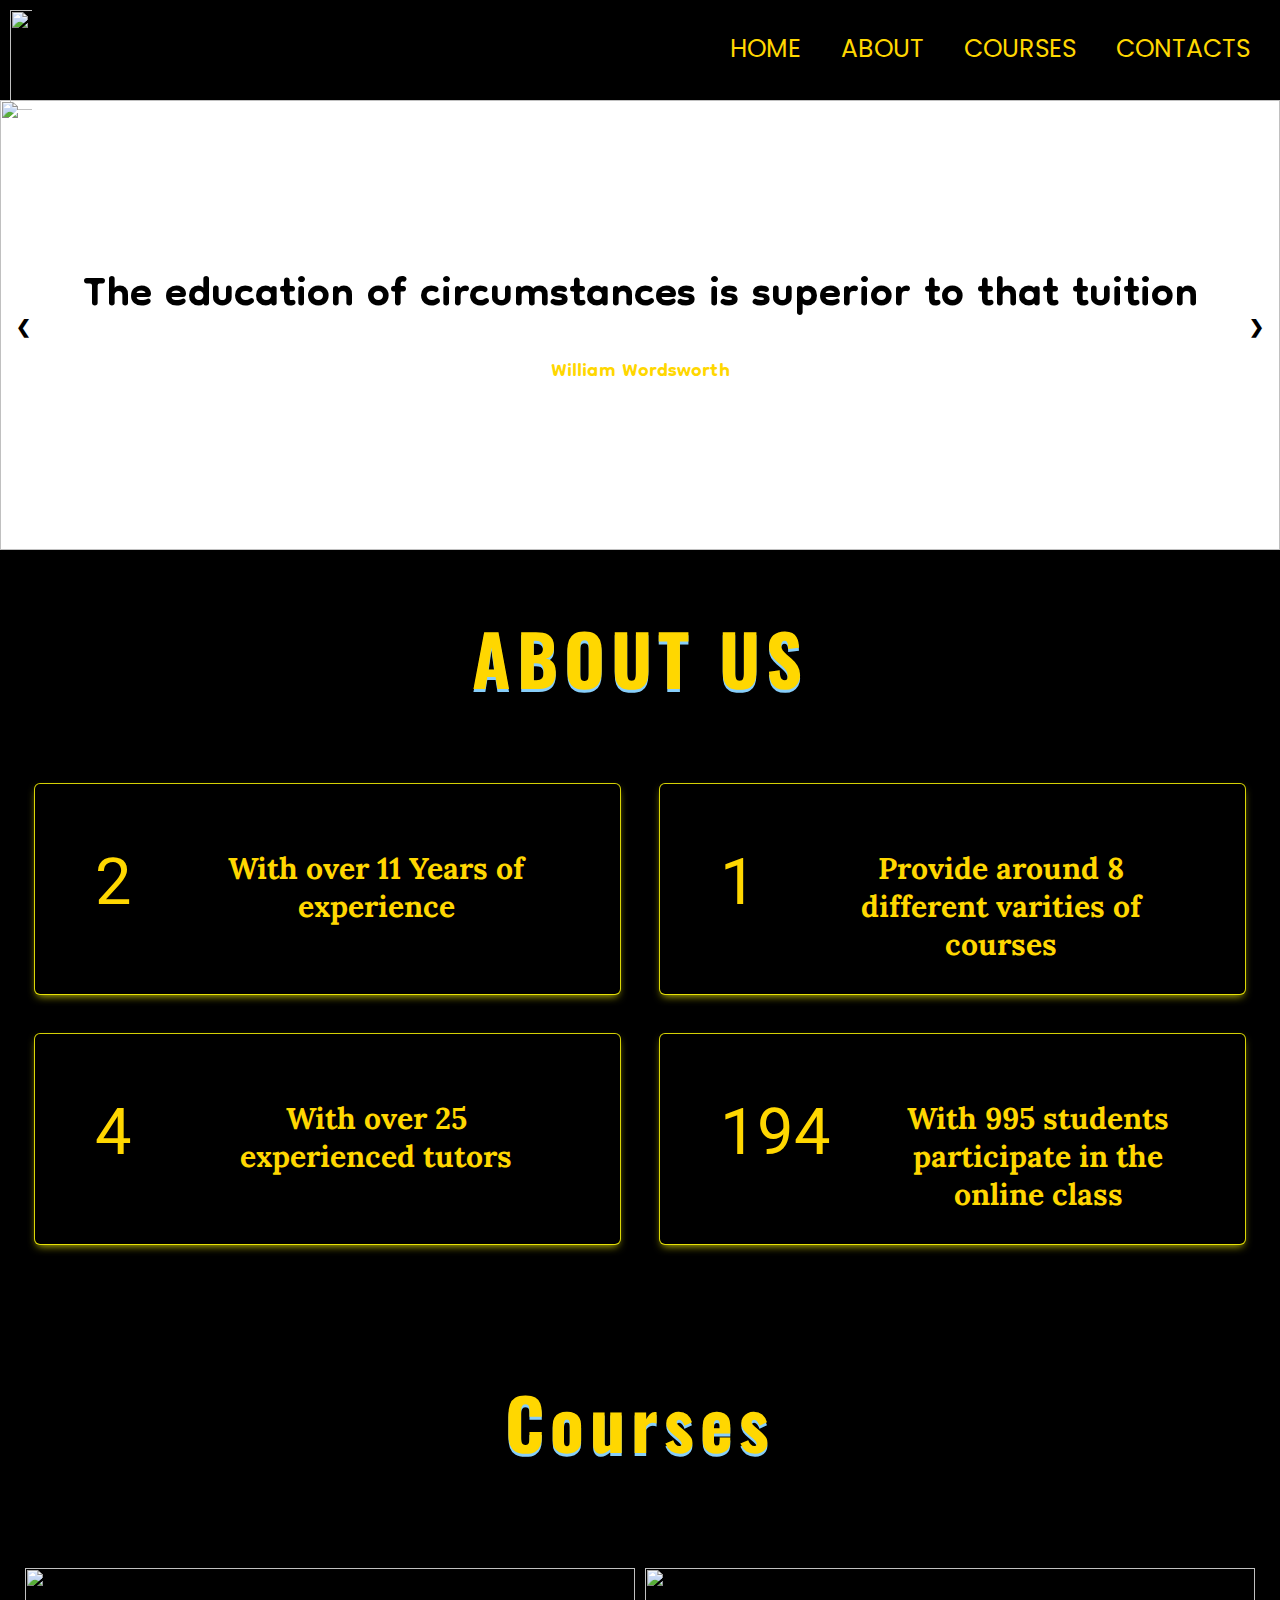
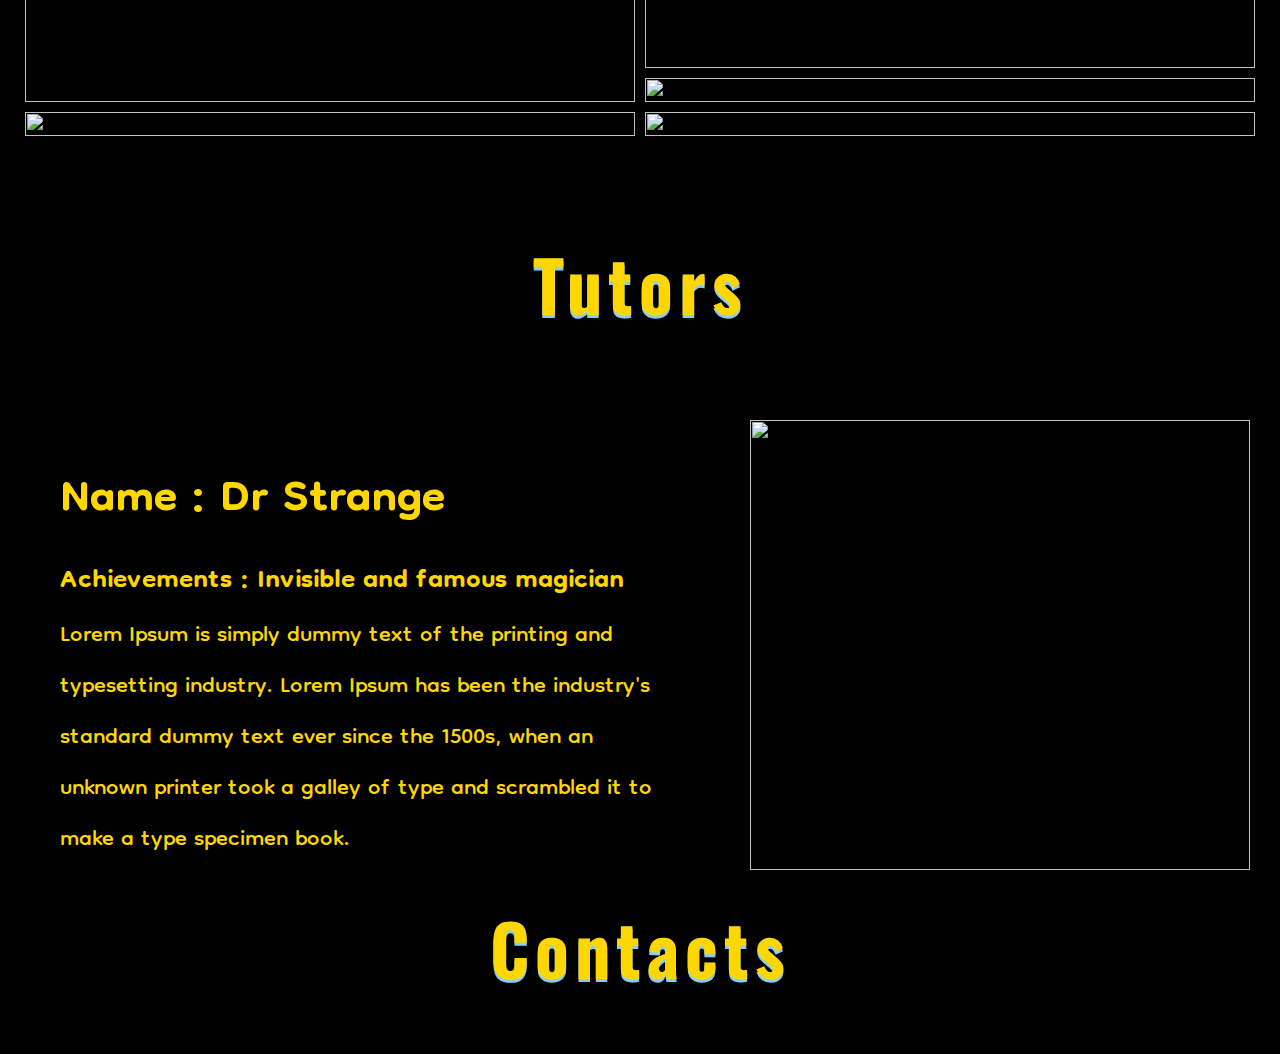
==== index.html @ d227254e "Add files via upload" ====
<!DOCTYPE html>
<html lang="en">
<head>
    <meta charset="UTF-8">
    <meta http-equiv="X-UA-Compatible" content="IE=edge">
    <meta name="viewport" content="width=device-width, initial-scale=1.0">
    <title>Goldennetline Learning Centre</title>
    <!--CSS-->
    <link rel="stylesheet" href="style.css">

    <!--FONT AWESOME-->
    <link rel="stylesheet" href="https://cdnjs.cloudflare.com/ajax/libs/font-awesome/4.7.0/css/font-awesome.min.css">
    <link href="https://fonts.googleapis.com/icon?family=Material+Icons" rel="stylesheet">

    <!--Google Fonts-->
    <link rel="preconnect" href="https://fonts.googleapis.com">
    <link rel="preconnect" href="https://fonts.gstatic.com" crossorigin>
    <link rel="preconnect" href="https://fonts.googleapis.com">
<link rel="preconnect" href="https://fonts.gstatic.com" crossorigin>
<link href="https://fonts.googleapis.com/css2?family=Barlow+Condensed:wght@200&family=Dongle&family=Lora:ital@1&family=Oswald:wght@200&family=Poppins:wght@300&family=Roboto:wght@300&display=swap" rel="stylesheet">
</head>
<body>
    <header>
        <div class="logo">
            <img src="src/logo_goldennetline2.png" width="110%" height="100px">
        </div>
        <div class="openMenu">
            <i class="fa fa-bars"></i>
        </div>
        <ul class="mainMenu">
            <li><a href="index.html">Home</a></li>
            <li><a href="about.html">About</a></li>
            <li><a href="courses.html">Courses</a></li>
            <li><a href="contact.html">Contacts</a></li>
            <div class="closeMenu">
                <i class="fa fa-times"></i>
            </div>
            <span class='icons'>
                <a href="www.facebook.com" class="fa fa-facebook"></a>
                <a href="#instagram" class="fa fa-instagram"></a>
                <a href="#youtube" class="fa fa-youtube"></a>
                <a href="#whatsapp" class="fa fa-whatsapp"></a>
            </span>
        </ul>     
    </header>

    <section class="vertical-slide-show">

        <div class="mySlides fade">
            <h3>The education of circumstances is superior to that tuition</h3>
            <h5>William Wordsworth</h5>
            <img src="src/slide1.jpg" style="width:100%">   
        </div>
        <div class="mySlides fade">
            <h3>Failure is the tuition you pay for success</h3>
            <h5>Walter Brunell</h5>
            <img src="src/slide2.png" style="width:100%">
        </div>
        <div class="mySlides fade">
            <h3>Education is the key to unlock the golden door to freedom</h3>
            <h5>George Washington Craver</h5>
            <img src="src/slide3.jpg" style="width:100%">
        </div>
        <div class="mySlides fade">
            <h3>An investment in knowledge pays the best interest</h3>
            <h5>Benjamin Franklin</h5>
            <img src="src/slide4.jpg" style="width:100%">
        </div>
        <a class="prev" onclick="plusSlides(-1)">&#10094;</a>
        <a class="next" onclick="plusSlides(1)">&#10095;</a>

        <!--
        <div style="text-align:center">
            <span class="dot" onclick="currentSlide(1)"></span> 
            <span class="dot" onclick="currentSlide(2)"></span> 
            <span class="dot" onclick="currentSlide(3)"></span> 
        </div> 
        -->
    </section>

    <div class="D_text"><h1><center>ABOUT US</center></h1></center></div>
    <section class="brief">
        
        <div class="content">
            <div class="box">
                <div class="Text">
                    <div class="history" id="value1">11</div>
                    <h5>With over 11 Years of experience</h5>   
                </div>              
            </div>
            <div class="box">
                <div class="Text">
                    <div class="history" id="value2">8</div>
                    <h5>Provide around 8 different varities of courses</h5> 
                </div>
            </div>
            <div class="box">
                <div class="Text">
                    <div class="history" id="value3">25</div>
                    <h5>With over 25 experienced tutors</h5> 
                </div>
            </div>

            <div class="box">
                <div class="Text">
                    <div class="history" id="value4">995</div>
                    <h5>With 995 students participate in the online class</h5> 
                </div>
            </div>
        </div>
    </section>

    <div class="D_text"><h1><center>Courses</center></h1></center></div>
    <!--Flexbox products-->
    <section class="Courses">
        <div class="container_C">
            <div class="box_C">
                <a href="#" class="btn fade">Read More</a>
                <img src="src/Mathematics.jpg" width="100%" height="100%">  
            </div>
            <div class="box_C">
                <a href="#" class="btn fade">Read More</a>
                <img src="src/English.png" width="100%" height="100%">
            </div>
            <div class="box_C">
                <a href="#" class="btn fade">Read More</a>
                <img src="src/Science.jpg" width="100%"  height="100%"> 
            </div>
            <div class="box_C">
                <a href="#" class="btn fade">Read More</a>
                <img src="src/Accounting.jpg" width="100%"  height="100%"> 
            </div>
            <div class="box_C">
                <a href="#" class="btn fade">Read More</a>
                <img src="src/Mandarin.jpg" width="100%"  height="100%"> 
            </div>
        </div>
    </section>

    <div class="D_text"><h1><center>Tutors</center></h1></center></div>
    <section class="Tutors">
        <div class="tutorslide fade">
            <img src="src/slide1.jpg">
            <div class="tutor_descrip">
                <h1>Name : Dr Strange</h1>
                <h3>Achievements : Invisible and famous magician </h3>
                <p>Lorem Ipsum is simply dummy text of the printing and typesetting industry. Lorem Ipsum has been 
                    the industry's standard dummy text ever since the 1500s, when an unknown printer took a galley of 
                    type and scrambled it to make a type specimen book.
                </p>
            </div>
        </div>
        <div class="tutorslide fade">
            <img src="src/slide2.png">
            <div class="tutor_descrip">
                <h1>Name : Dr Octopus</h1>
                <h3>Achievements : Make fussion chamber machine </h3>
                <p>Lorem Ipsum is simply dummy text of the printing and typesetting industry. Lorem Ipsum has been 
                    the industry's standard dummy text ever since the 1500s, when an unknown printer took a galley of 
                    type and scrambled it to make a type specimen book.
                </p>
            </div>
        </div>
        <div class="tutorslide fade">
            <img src="src/slide3.jpg">
            <div class="tutor_descrip">
                <h1>Name : Minamoto San</h1>
                <h3>Achievements : 中国武术界冠军 </h3>
                <p>Lorem Ipsum is simply dummy text of the printing and typesetting industry. Lorem Ipsum has been 
                    the industry's standard dummy text ever since the 1500s, when an unknown printer took a galley of 
                    type and scrambled it to make a type specimen book.
                </p>
            </div>
        </div>

    </section>

    <div class="D_text"><h1><center>Contacts</center></h1></center></div>

    <footer>

    </footer>
    
</body>

<script src="navbar.js"></script>
<script src="index.js"></script>
<script src="automatic.js"></script>
</html>
---- style.css ----
*{
    margin:0;
    padding:0;
}

/* HEADER */
header{
    width:100%;
    height:100px;
    display: flex;
    justify-content: space-between; 
    background-color: black;


}
header .logo{
    margin:10px;
}
header .mainMenu{
    display:flex;
    margin:10px;
    list-style:none;
}
header .mainMenu li a{
    display:inline-block;
    font-family: 'Poppins', sans-serif;
    padding:20px;
    text-decoration:none;
    text-transform:uppercase;
    color:gold;
    font-size:25px;
}
header .mainMenu li a:hover{
    color:white;
    transition: 1s;
}
header .openMenu{
    font-size:35px;
    color:gold;
    margin:25px;
    display:none;
    cursor:pointer;
}
header .mainMenu .closeMenu, .icons i{
    color:gold;
    font-size:2rem;
    display:none;
    cursor:pointer;
}
.icons a{
    font-size:2rem;
    display:none;
    cursor:pointer;

}

/* SLIDE SHOW */
.vertical-slide-show{
    width:100%;
    height:450px;

}
.mySlides img {
    height:450px;
}

.mySlides h3{
    position: absolute;
    margin-left: 60px;
    margin-right: 60px;
    top:250px;
    left: 0;
    right: 0;
    text-align: center;
    font-family: 'Dongle', sans-serif;
    justify-content: center;
    color:black;
    font-size:65px;
}

.mySlides h5{
    position: absolute;
    margin-left: 60px;
    margin-right: 60px;
    top:350px;
    left: 0;
    right: 0;
    text-align: center;
    font-family: 'Dongle', sans-serif;
    justify-content: center;
    color:gold;
    font-size:30px;
}
.prev, .next {
    cursor: pointer;
    position: absolute;
    top: 300px;
    width: auto;
    margin-top:0px;
    padding: 16px;
    color: black;
    font-weight: bold;
    font-size: 18px;
    transition: 0.6s ease;
    border-radius: 0 3px 3px 0;
    user-select: none;
} 
.next {
    right: 0;
    border-radius: 3px 0 0 3px;
}
.prev:hover, .next:hover {
    background-color: grey
}




/* FADE ANIMATION */
.fade {
    -webkit-animation-name: fade;
    -webkit-animation-duration: 1.5s;
    animation-name: fade;
    animation-duration: 1.5s;
}
@-webkit-keyframes fade {
    from {opacity: .4} 
    to {opacity: 1}
}

@keyframes fade {
    from {opacity: .4} 
    to {opacity: 1}
}

/*ABOUT US*/
.D_text{
    text-align: center;
    color:gold;
    padding:55px;
    background-color: black;
    font-family: 'Oswald', sans-serif;
    letter-spacing: 6px;
    font-size: 35px;
    text-shadow: 0px 3px 0px lightskyblue,
    0px 14px 10px rgba(0,0,0,0.15),
    0px 24px 2px rgba(0,0,0,0.1),
    0px 34px 30px rgba(0,0,0,0.1);
}
.brief{
    background-color: black;
    width:100%;
    height:550px;
}
.brief .content{
    display: flex;
    justify-content: center;
    flex-wrap: wrap;
}
.brief .content .box{
    width:525px;
    height:150px;
    margin:20px; 
    border:5px;
    padding:30px;
    border-radius: 5px;
    box-shadow: rgba(247, 243, 11, 0.801) 0px 4px 8px -2px, rgba(230, 226, 7, 0.918) 0px 0px 0px 1px;
    color:black;
}
.history{
    color:gold;
    font-family: 'Roboto', sans-serif;
    font-size: 65px;
    padding:30px;
}
.Text{
    display:flex;
}
.Text h5{
    color:gold;
    margin:30px;
    font-size: 30px;
    font-family: 'Lora', serif;
    padding:5px;
    text-align: center;
}
.Text img{
    padding-left:0;
    margin-left:50px;
    margin-right:50px;
}
.brief .content .box:hover{
    background-color: blue;
    transition: 1.5s;
}

/*GRID COURSES*/

.Courses{
    background-color: black;
    width:100%;
    display:flex;
    justify-content: center;
    align-self:center;
    min-height:10px;
}
.container_C{
    position: relative;
    max-width:100%;
    display: grid;
    grid-template-columns:repeat(auto-fill,minmax(300px,1fr));
    grid-template-rows:minmax(100px,auto);
    margin:40px;
    grid-auto-flow:dense;
    grid-gap:10px;
}

.btn{
    position:absolute;
    margin-top:20%;
    margin-left:200px;
    font-size:25px;
    font-family: 'Poppins', sans-serif;
    color:white;
    background-color: #ff4e00;
    background-image: linear-gradient(315deg,#ec9f05  0%,  #ff4e0074 100%);
    display:inline-block;
    padding:10px 30px;
    text-decoration: none;
    border-radius: 50px;
    letter-spacing: 3px;
    transition: 0.5s;
    display:none;
    

}
.box_C:hover .btn {
    display:block;
    transition: 1s;
}

.container_C .box_C:nth-child(1){
   grid-column:span 2;
   grid-row:span 2;
}

.container_C .box_C:nth-child(2){
    grid-column:span 2;
    grid-row:span 1;
}
.container_C .box_C:nth-child(3){
    grid-column:span 2;
    grid-row:span 1;
}
.container_C .box_C:nth-child(4),:nth-child(5){
    grid-column:span 2;
    grid-row:span 2;
}

/*TUTORS COURSES*/
.Tutors{
    display:flex;
    background-color: black;
    width:100%;
    height:450px;
}

.tutorslide{
    display:flex;
    flex-direction: row-reverse;
    width:100%;
    height:450px;

}
.tutorslide img {
    margin:30px;
    width:500px;
    height:450px;
}
.tutor_descrip{
    padding:60px;
    width:50%;
    height:450px;
    color:gold;
    font-size: 35px;
    font-family: 'Dongle', sans-serif;
}












/* MEDIA WIDTH */
@media(max-width:1250px){
    .mySlides h3{
        top:180px;
        font-size:65px;
    }
    .mySlides h5{
        top:350px;
        font-size:30px;
    }
    .brief{
        height:1000px;
    }
    .container_C{
        grid-template-columns: repeat(auto-fill,minmax(50%,1fr));
        grid-template-rows: minmax(auto,auto);
    }
    .container_C .boc_C{
        grid-column:unset;
        grid-row:unset;

    }
    .btn{
        position:absolute;
        margin-top:35%;
        margin-left:40%;
        font-size:25px;
        display:none;
    }

    .tutorslide{
        flex-direction: column;
    }

    .tutorslide img{
        width:100%;
        margin:0;
    }
    .tutor_descrip{
        margin-left:5%;
        justify-content: center;
        width:80%;
    }
    .Tutors{
        height:800px;
    }

}

@media(max-width:880px){
    header .mainMenu{
        margin:0;
        height:660px;
        position:fixed;
        top:0;
        left:0;
        right:0;
        z-index:10;
        flex-direction:column;
        justify-content:center;
        align-items:center;
        background-image: linear-gradient(#2d3436 0%, #000000 74%);
        transition:top 1.5s ease;
        display:none;

    }
    header .mainMenu .closeMenu{
        display:block;
        position:absolute;
        top:20px;
        right:20px;
    }
    header .openMenu{
        display:block;
    }
    .icons a{
        display:inline-block;
        padding:12px;
        text-decoration: none;
        color:white;
    }
    .icons a:hover{
        color:gold;
        font-size: 40px;
        transition: 1.5s;
    }
    .vertical-slide-show{
        height:350px;
    }
    .mySlides img {
        height:350px;
    }
    .prev, .next {
        top: 250px;
    } 

    .mySlides h3{
        top:180px;
        font-size:45px;
    }
    
    .mySlides h5{
        top:300px;
        font-size:30px;
    }
    .btn{
        position:absolute;
        margin-top:30%;
        margin-left:33%;
        font-size:25px;
        display:none;
    }
    .Tutors{
        height:900px;
    }
    .tutor_descrip{
        padding:30px;
    }

}

@media(max-width:540px){
    .brief .content .box{
        width:300px;
        height:150px;
        margin:20px; 
        border:5px;
        padding:30px;
        border-radius: 5px;
        box-shadow: rgba(247, 243, 11, 0.801) 0px 4px 8px -2px, rgba(230, 226, 7, 0.918) 0px 0px 0px 1px;
        color:black;
    }



    .mySlides h3{
        top:200px;
        font-size:30px;
    }
    
    .mySlides h5{
        top:320px;
        font-size:30px;
    }

    .Text h5{
        font-size: 20px;
        margin:20px;
    }

    .btn{
        position:absolute;
        margin-top:30%;
        margin-left:25%;
        font-size:20px;
        display:none;
    }

    .tutor_descrip{
        font-size:25px;
        padding:15px;
    }

}
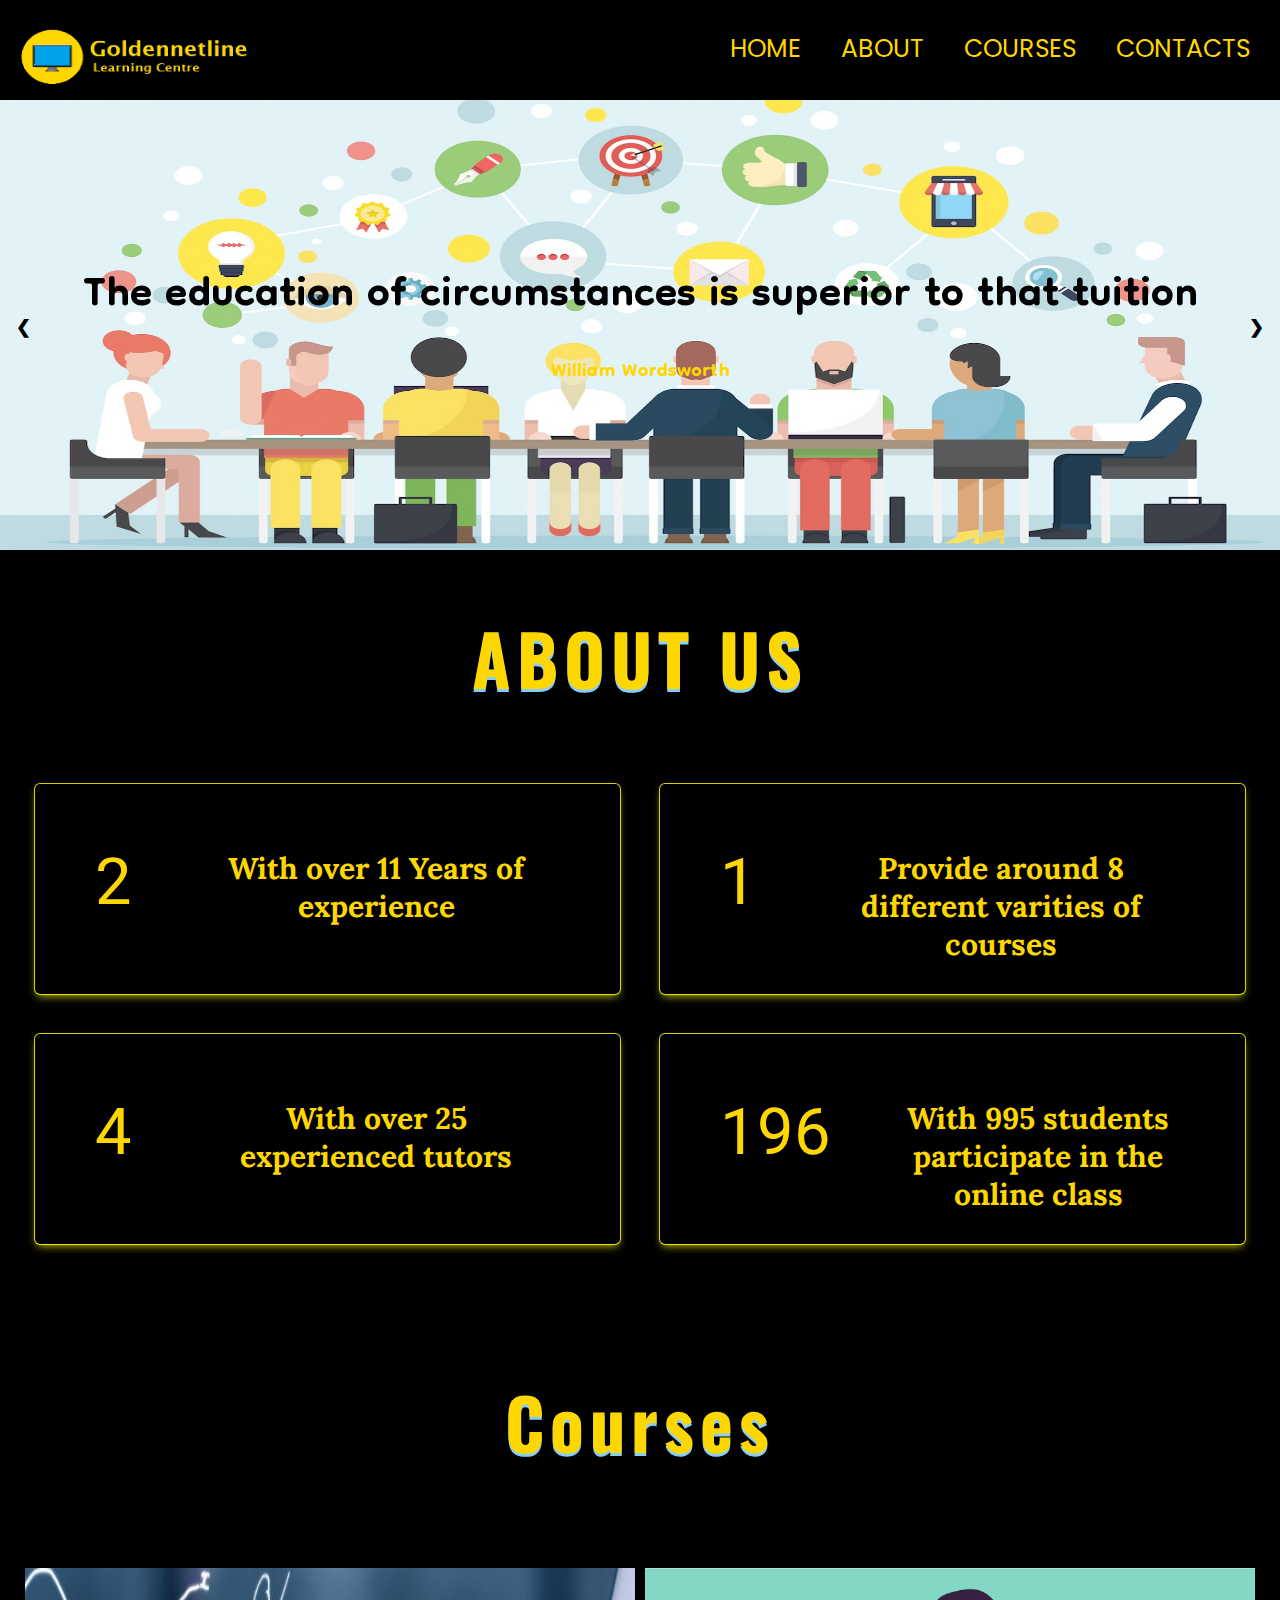
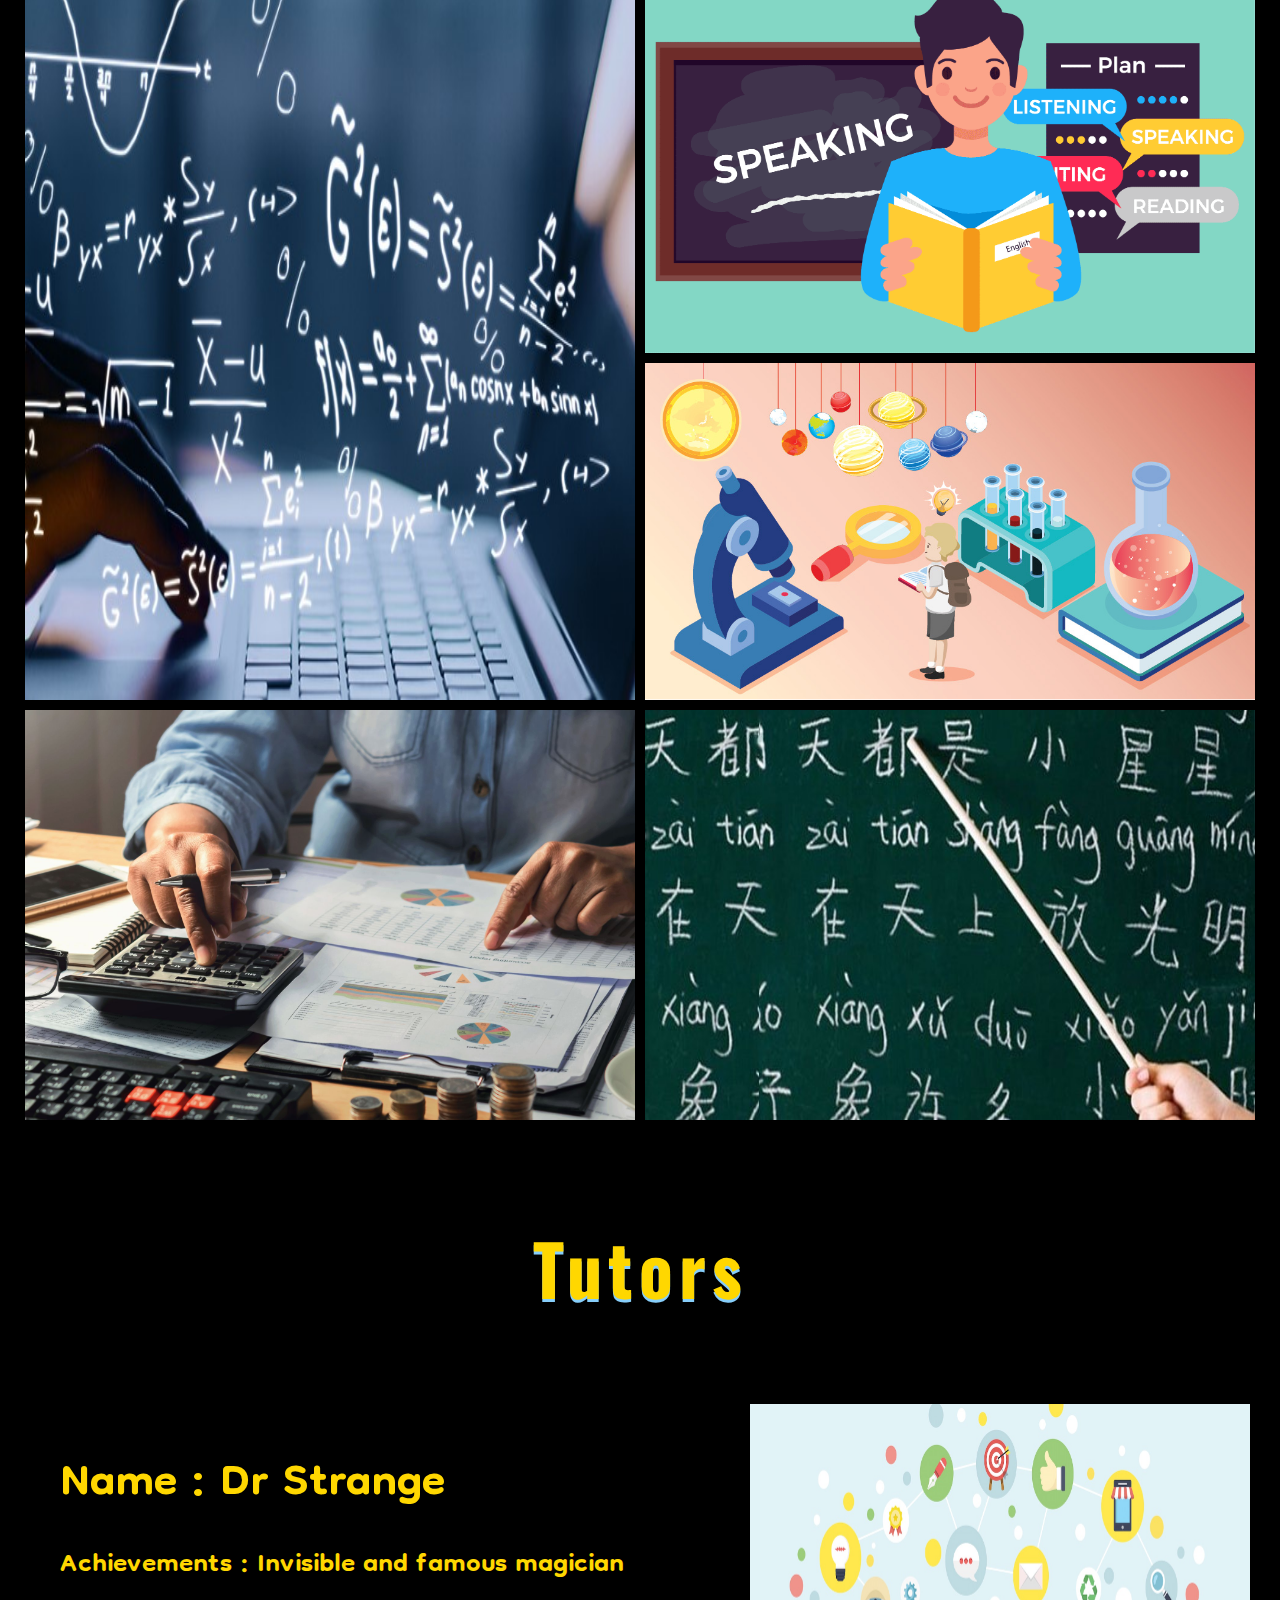
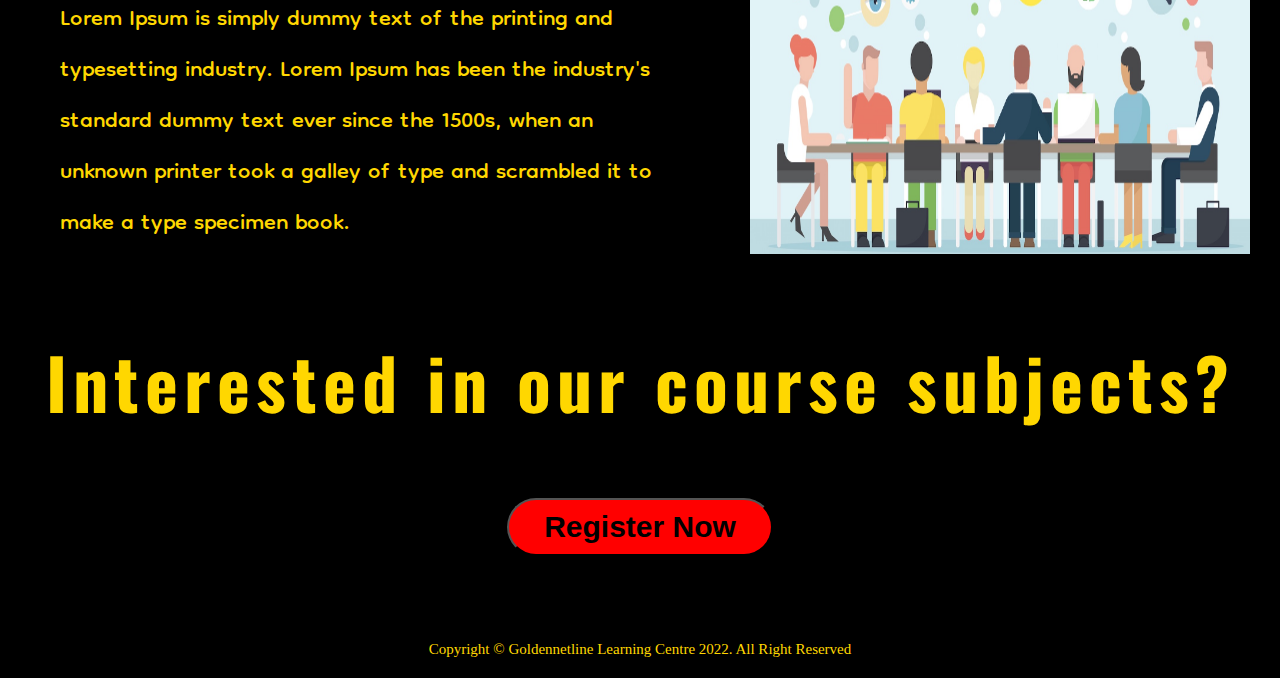
==== commit 2e4f7a2d: "Add files via upload" ====
--- a/index.html
+++ b/index.html
@@ -175,15 +175,51 @@
 
     </section>
 
-    <div class="D_text"><h1><center>Contacts</center></h1></center></div>
+    <div class="D_small-text"><h1><center>Interested in our course subjects?</center></h1></center></div>
+    <div class="D_register-btn" >
+        <Button href="#">Register Now</button>
+    </div>
+    
 
     <footer>
-
+        <p><center>Copyright &copy; Goldennetline Learning Centre 2022. All Right Reserved</center></p>
     </footer>
     
 </body>
 
+<!-- Messenger Chat Plugin Code -->
+<div id="fb-root"></div>
+
+<!-- Your Chat Plugin code -->
+<div id="fb-customer-chat" class="fb-customerchat">
+</div>
+
+<script>
+  var chatbox = document.getElementById('fb-customer-chat');
+  chatbox.setAttribute("page_id", "102835725632364");
+  chatbox.setAttribute("attribution", "biz_inbox");
+</script>
+
+<!-- Your SDK code -->
+<script>
+  window.fbAsyncInit = function() {
+    FB.init({
+      xfbml            : true,
+      version          : 'v12.0'
+    });
+  };
+
+  (function(d, s, id) {
+    var js, fjs = d.getElementsByTagName(s)[0];
+    if (d.getElementById(id)) return;
+    js = d.createElement(s); js.id = id;
+    js.src = 'https://connect.facebook.net/en_US/sdk/xfbml.customerchat.js';
+    fjs.parentNode.insertBefore(js, fjs);
+  }(document, 'script', 'facebook-jssdk'));
+</script>
+
 <script src="navbar.js"></script>
 <script src="index.js"></script>
 <script src="automatic.js"></script>
+
 </html>--- a/style.css
+++ b/style.css
@@ -62,6 +62,19 @@
 }
 .mySlides img {
     height:450px;
+}
+.mySlides h1{
+    position: absolute;
+    margin-left: 60px;
+    margin-right: 60px;
+    top:220px;
+    left: 0;
+    right: 0;
+    text-align: center;
+    font-family: 'Dongle', sans-serif;
+    justify-content: center;
+    color:black;
+    font-size:125px;
 }
 
 .mySlides h3{
@@ -286,9 +299,44 @@
     font-family: 'Dongle', sans-serif;
 }
 
-
-
-
+.D_small-text{
+    text-align: center;
+    color:gold;
+    padding-top:105px;
+    background-color: black;
+    font-family: 'Oswald', sans-serif;
+    letter-spacing: 6px;
+    font-size: 35px;
+}
+
+.D_register-btn{
+    justify-content: center;
+    text-align: center;
+    background-color: black;
+    padding:65px;
+}
+
+.D_register-btn Button{
+    padding:10px 35px;
+    font-family: 'Lucida Sans', sans-serif;
+    font-weight:600;
+    font-size: 30px;
+    background: red;
+    cursor: pointer;
+    border-radius: 50px;
+}
+
+.D_register-btn Button:hover{
+    letter-spacing: 6px;
+    transition: 1.5s;
+}
+
+footer{
+    background-color: black;
+    color:gold;
+    padding:20px;
+    font-size:15px;
+}
 
 
 
@@ -393,6 +441,11 @@
         top: 250px;
     } 
 
+    .mySlides h1{
+        top:220px;
+        font-size:65px;
+    }
+
     .mySlides h3{
         top:180px;
         font-size:45px;
@@ -429,6 +482,9 @@
         box-shadow: rgba(247, 243, 11, 0.801) 0px 4px 8px -2px, rgba(230, 226, 7, 0.918) 0px 0px 0px 1px;
         color:black;
     }
+    .Tutors{
+        height:700px;
+    }
 
 
 
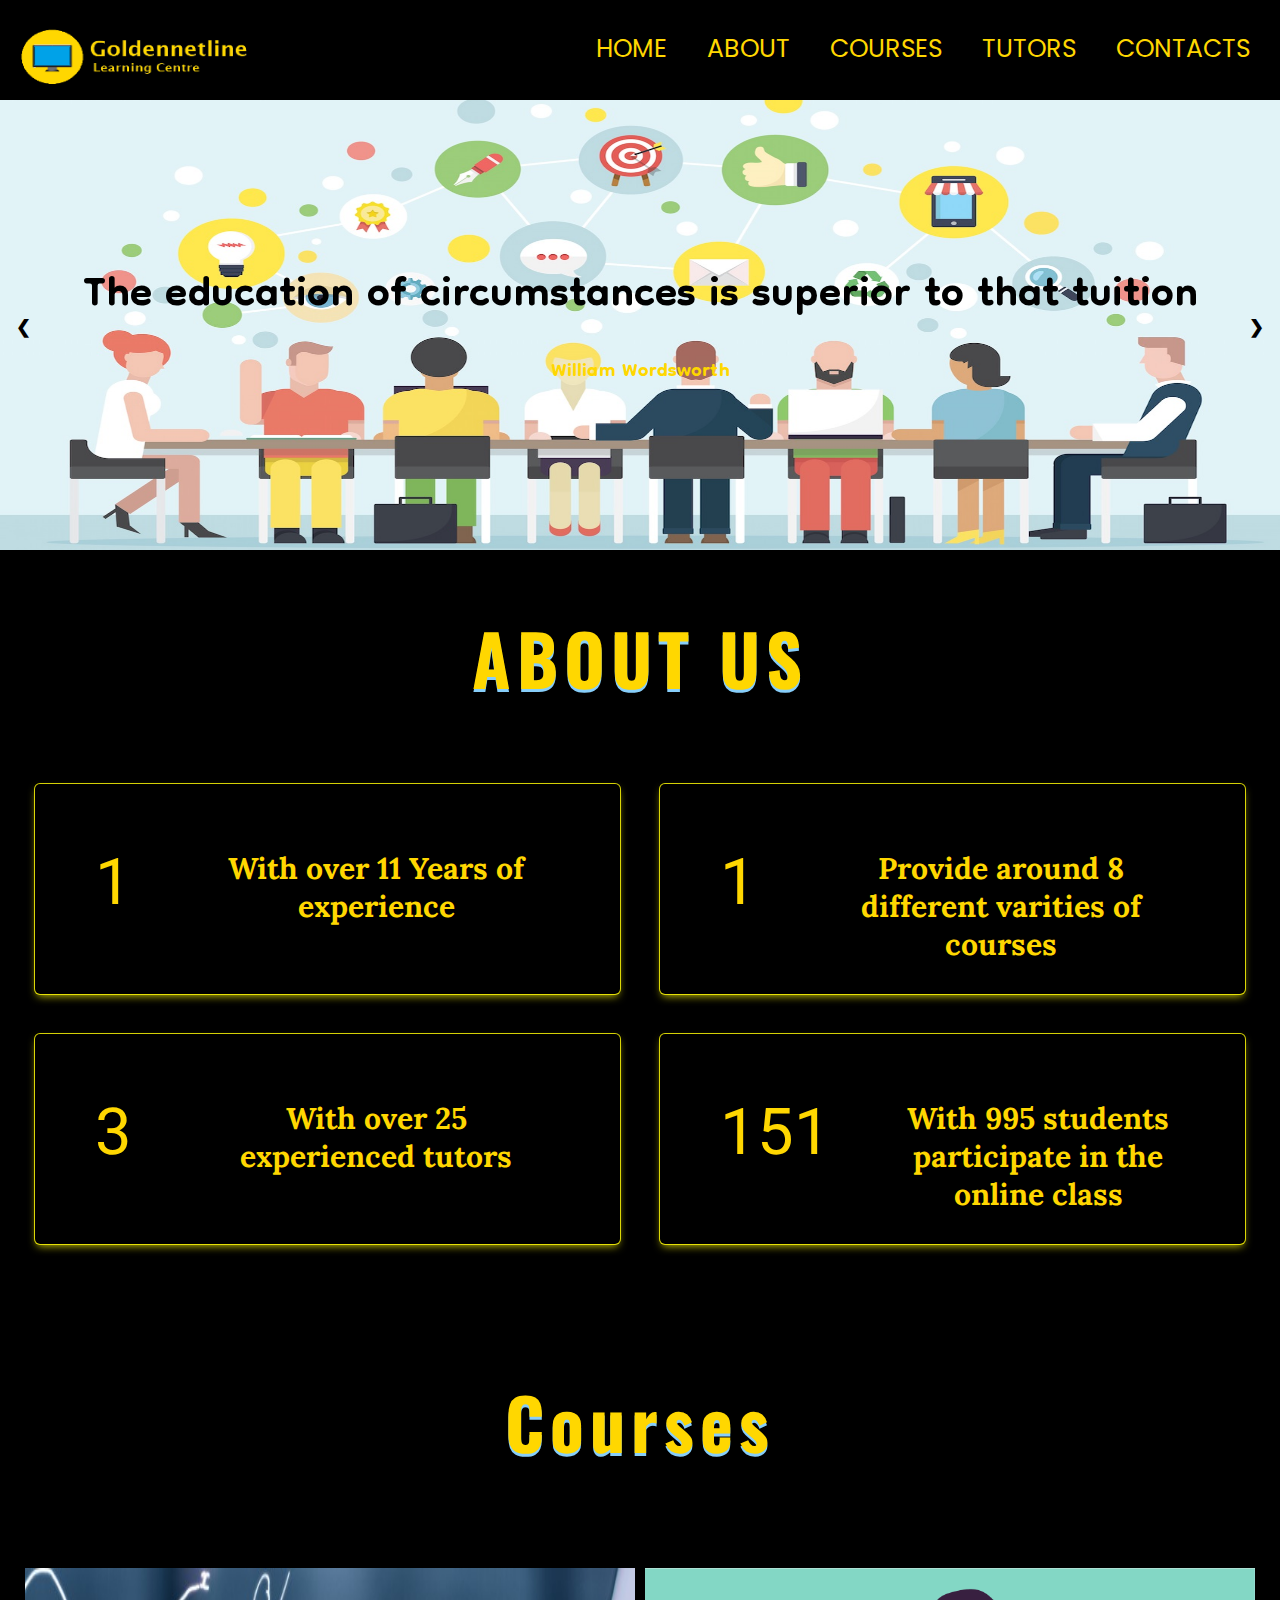
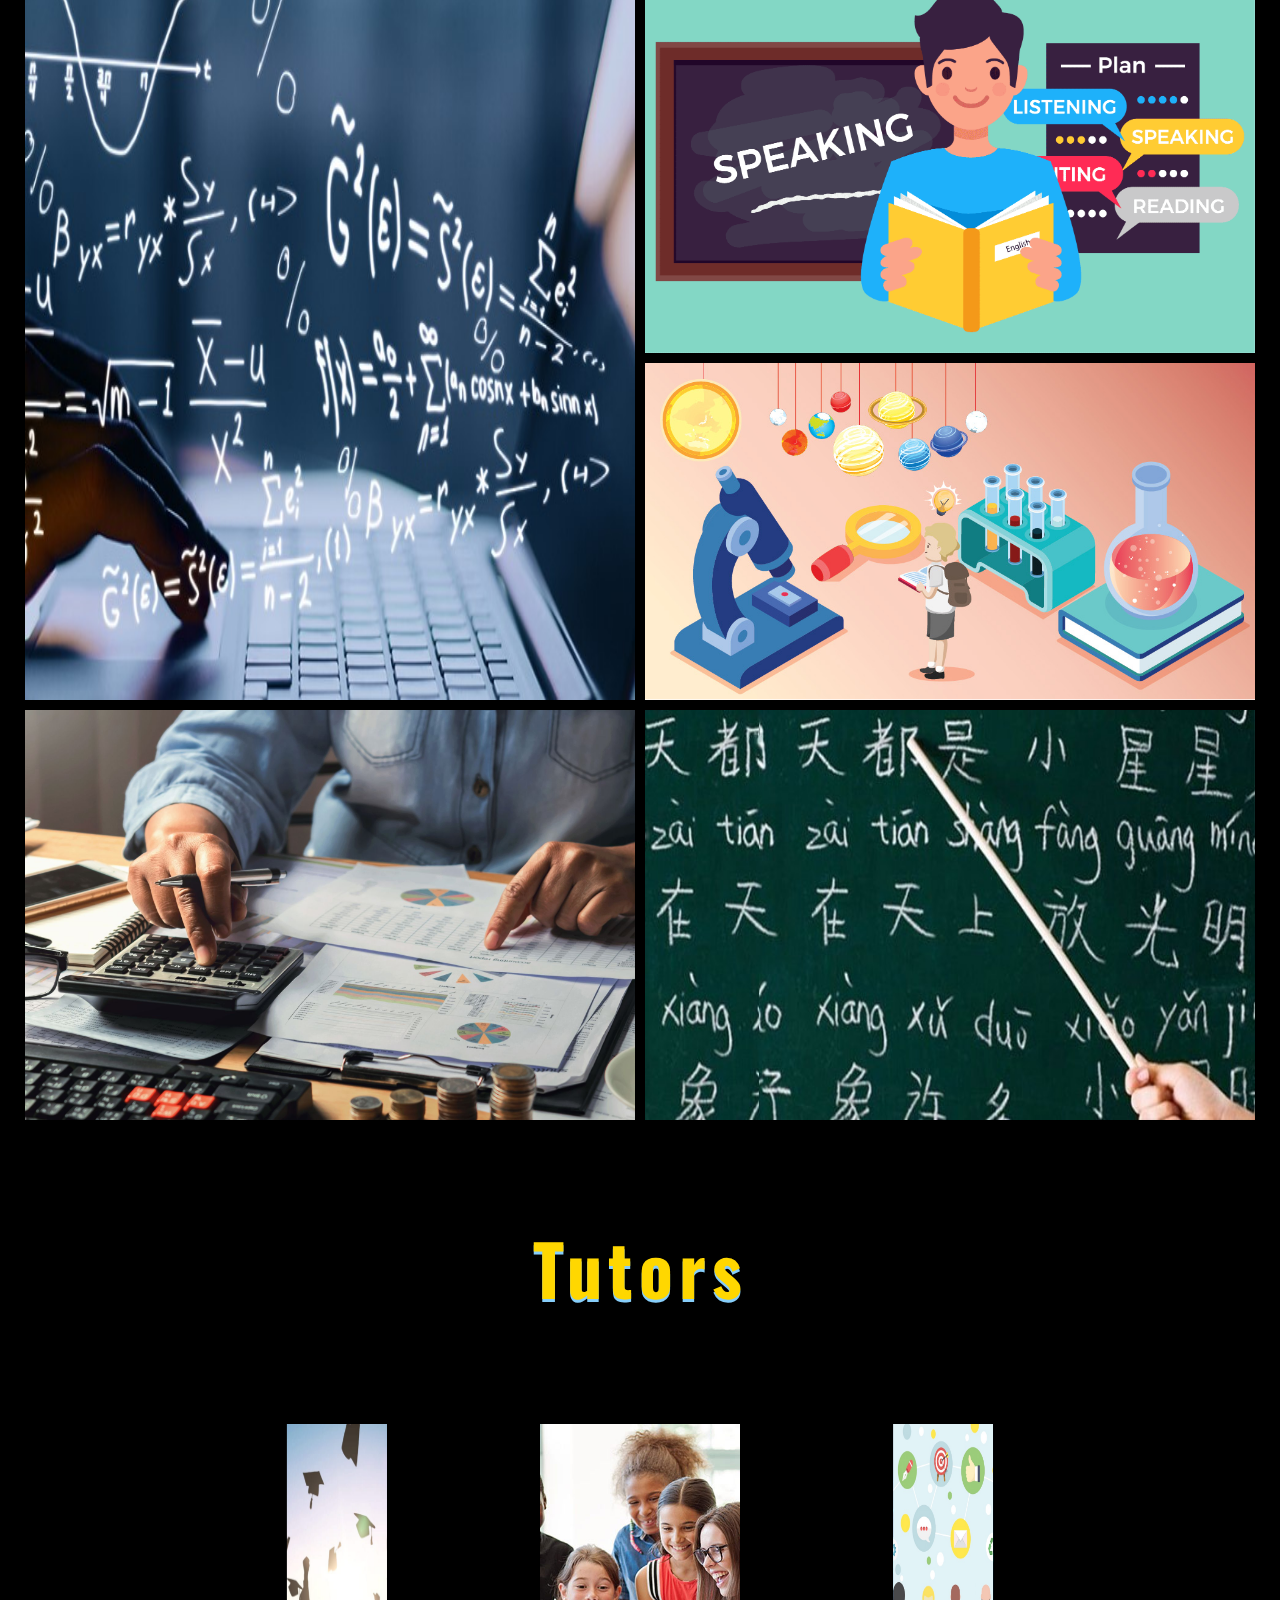
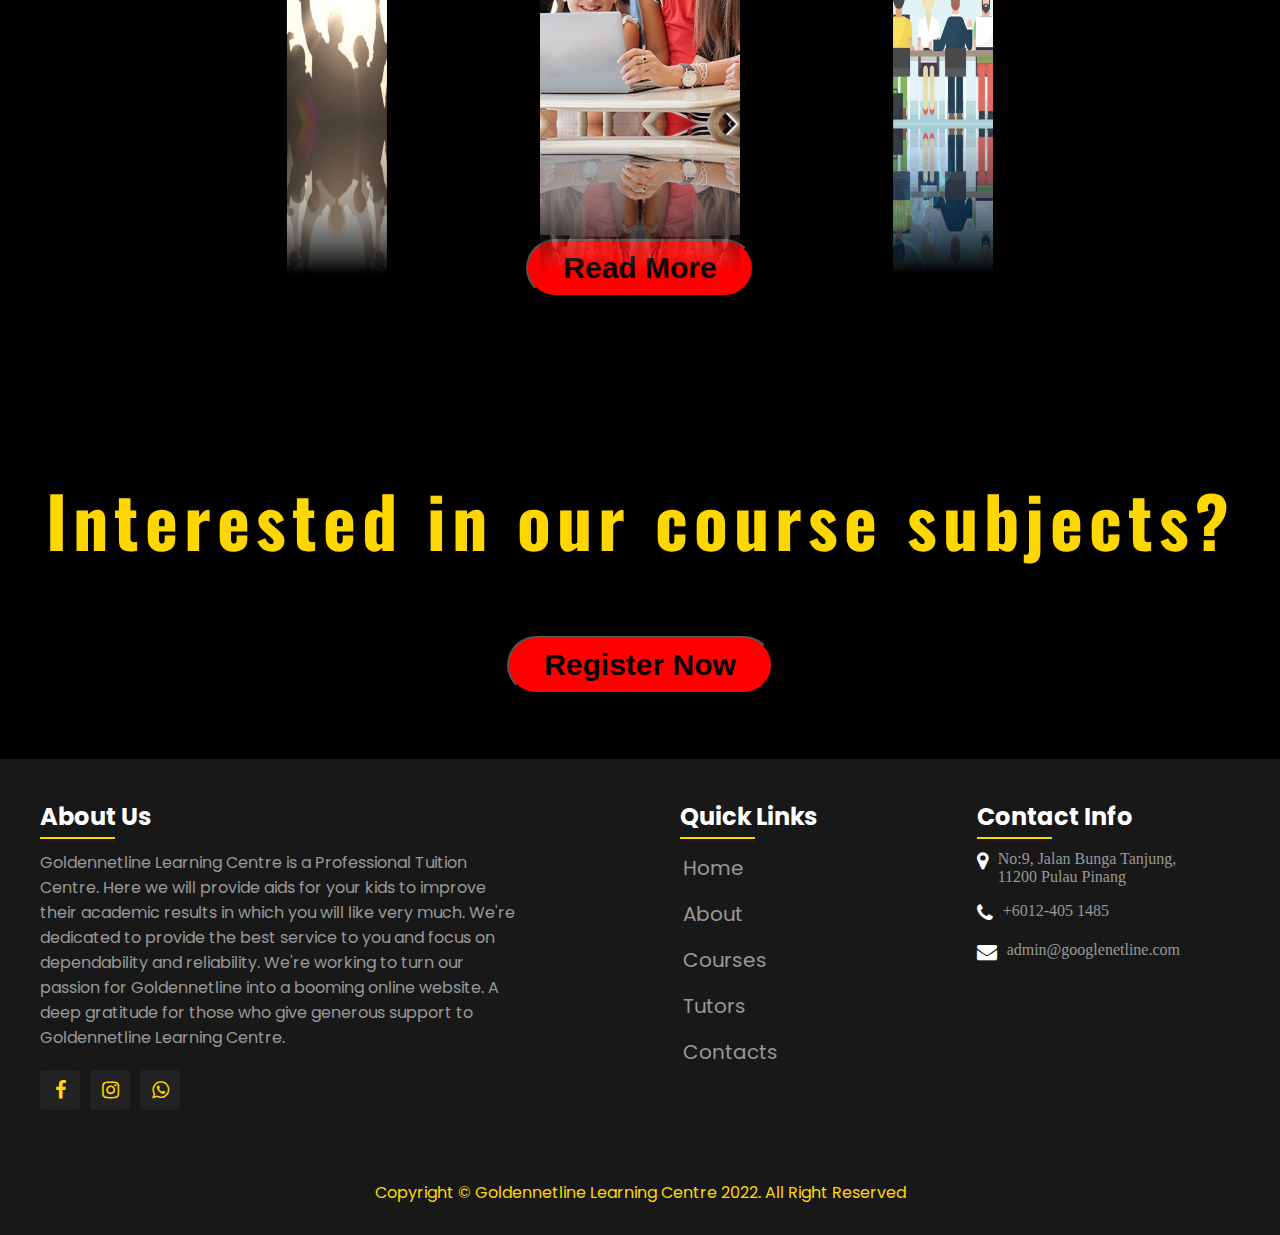
==== commit 23b4c879: "Add files via upload" ====
--- a/index.html
+++ b/index.html
@@ -7,6 +7,7 @@
     <title>Goldennetline Learning Centre</title>
     <!--CSS-->
     <link rel="stylesheet" href="style.css">
+    <link rel="stylesheet" href="style-overall.css">
 
     <!--FONT AWESOME-->
     <link rel="stylesheet" href="https://cdnjs.cloudflare.com/ajax/libs/font-awesome/4.7.0/css/font-awesome.min.css">
@@ -31,15 +32,15 @@
             <li><a href="index.html">Home</a></li>
             <li><a href="about.html">About</a></li>
             <li><a href="courses.html">Courses</a></li>
+            <li><a href="tutors.html">Tutors</a></li>
             <li><a href="contact.html">Contacts</a></li>
             <div class="closeMenu">
                 <i class="fa fa-times"></i>
             </div>
             <span class='icons'>
-                <a href="www.facebook.com" class="fa fa-facebook"></a>
-                <a href="#instagram" class="fa fa-instagram"></a>
-                <a href="#youtube" class="fa fa-youtube"></a>
-                <a href="#whatsapp" class="fa fa-whatsapp"></a>
+                <a href="https://www.facebook.com/profile.php?id=100076967835950" class="fa fa-facebook"></a>
+                <a href="https://www.instagram.com/goldennetline/" class="fa fa-instagram"></a>
+                <a href="https://wa.me/60124051485" class="fa fa-whatsapp"></a>
             </span>
         </ul>     
     </header>
@@ -138,60 +139,96 @@
     </section>
 
     <div class="D_text"><h1><center>Tutors</center></h1></center></div>
-    <section class="Tutors">
-        <div class="tutorslide fade">
-            <img src="src/slide1.jpg">
-            <div class="tutor_descrip">
-                <h1>Name : Dr Strange</h1>
-                <h3>Achievements : Invisible and famous magician </h3>
-                <p>Lorem Ipsum is simply dummy text of the printing and typesetting industry. Lorem Ipsum has been 
-                    the industry's standard dummy text ever since the 1500s, when an unknown printer took a galley of 
-                    type and scrambled it to make a type specimen book.
-                </p>
-            </div>
-        </div>
-        <div class="tutorslide fade">
-            <img src="src/slide2.png">
-            <div class="tutor_descrip">
-                <h1>Name : Dr Octopus</h1>
-                <h3>Achievements : Make fussion chamber machine </h3>
-                <p>Lorem Ipsum is simply dummy text of the printing and typesetting industry. Lorem Ipsum has been 
-                    the industry's standard dummy text ever since the 1500s, when an unknown printer took a galley of 
-                    type and scrambled it to make a type specimen book.
-                </p>
-            </div>
-        </div>
-        <div class="tutorslide fade">
-            <img src="src/slide3.jpg">
-            <div class="tutor_descrip">
-                <h1>Name : Minamoto San</h1>
-                <h3>Achievements : 中国武术界冠军 </h3>
-                <p>Lorem Ipsum is simply dummy text of the printing and typesetting industry. Lorem Ipsum has been 
-                    the industry's standard dummy text ever since the 1500s, when an unknown printer took a galley of 
-                    type and scrambled it to make a type specimen book.
-                </p>
-            </div>
-        </div>
-
-    </section>
+    <section class="tutor">
+        <div class="tutor-box">
+            <span style="--i:1;"><img src="src/slide1.jpg"></span>
+            <span style="--i:2;"><img src="src/slide2.png"></span>
+            <span style="--i:3;"><img src="src/slide3.jpg"></span>
+            <span style="--i:4;"><img src="src/slide4.jpg"></span>
+            <span style="--i:5;"><img src="src/slide4.jpg"></span>
+            <span style="--i:6;"><img src="src/slide3.jpg"></span>
+        </div>
+    </section>
+    <div class="D_register-btn" >
+        <a href="tutors.html">
+            <Button >Read More</button>
+        </a>  
+    </div>
 
     <div class="D_small-text"><h1><center>Interested in our course subjects?</center></h1></center></div>
     <div class="D_register-btn" >
-        <Button href="#">Register Now</button>
+        <a href="contact.html">
+            <Button >Register Now</button>
+        </a>  
     </div>
     
 
     <footer>
-        <p><center>Copyright &copy; Goldennetline Learning Centre 2022. All Right Reserved</center></p>
-    </footer>
+        <div class="foot_C">
+            <div class="conclusion summary-aboutUS">
+                <h2>About Us</h2>
+                <p>
+                    Goldennetline Learning Centre is a Professional Tuition Centre. Here we will provide aids for your
+                    kids to improve their academic results in which you will like very much. We're dedicated to 
+                    provide the best service to you and focus on dependability and reliability. We're working 
+                    to turn our passion for Goldennetline into a booming online website. A deep gratitude 
+                    for those who give generous support to Goldennetline Learning Centre.
+                </p>
+                <ul class="social-media">
+                     <li><a href="https://www.facebook.com/profile.php?id=100076967835950" class="fa fa-facebook" aria-hidden="true"></a></li>
+                     <li><a href="https://www.instagram.com/goldennetline/" class="fa fa-instagram" aria-hidden="true"></a></li>
+                     <li><a href="https://wa.me/60124051485" class="fa fa-whatsapp" aria-hidden="true"></a></li>
+                 </ul>
+            </div>
+            <div class="conclusion quickLinks">
+                <h2>Quick Links</h2>
+                <ul>
+                    <li><a href="index.html">Home</a></li>
+                    <li><a href="about.html">About</a></li>
+                    <li><a href="courses.html">Courses</a></li>
+                    <li><a href="tutors.html">Tutors</a></li>
+                    <li><a href="contact.html">Contacts</a></li>
+                </ul>
+            </div>
+ 
+            <div class="conclusion summary-contacts">
+                 <h2>Contact Info</h2>
+                 <ul class="info">
+                     <li>
+                         <span><i class="fa fa-map-marker"></i></span>
+                         <span>
+                             No:9, Jalan Bunga Tanjung,<br>
+                             11200 Pulau Pinang
+                         </span>
+                     </li>
+                     <li>
+                         <span><i class="fa fa-phone"></i></span>
+                         <span> +6012-405 1485</span>
+                     </li>
+                     <li>
+                         <span><i class="fa fa-envelope"></i></span>
+                         <span>admin@googlenetline.com</span>
+                     </li>
+                 </ul>
+             </div>
+        </div>
+     </footer>
+     <div class="copyright">
+         <p>Copyright &copy; Goldennetline Learning Centre 2022. All Right Reserved</p>
+     </div>
     
 </body>
 
+
+
+
+
+
 <!-- Messenger Chat Plugin Code -->
 <div id="fb-root"></div>
 
 <!-- Your Chat Plugin code -->
-<div id="fb-customer-chat" class="fb-customerchat">
+<div id="fb-customer-chat" class="stomerchat">
 </div>
 
 <script>
@@ -220,6 +257,4 @@
 
 <script src="navbar.js"></script>
 <script src="index.js"></script>
-<script src="automatic.js"></script>
-
 </html>--- a/style.css
+++ b/style.css
@@ -1,82 +1,4 @@
-*{
-    margin:0;
-    padding:0;
-}
-
-/* HEADER */
-header{
-    width:100%;
-    height:100px;
-    display: flex;
-    justify-content: space-between; 
-    background-color: black;
-
-
-}
-header .logo{
-    margin:10px;
-}
-header .mainMenu{
-    display:flex;
-    margin:10px;
-    list-style:none;
-}
-header .mainMenu li a{
-    display:inline-block;
-    font-family: 'Poppins', sans-serif;
-    padding:20px;
-    text-decoration:none;
-    text-transform:uppercase;
-    color:gold;
-    font-size:25px;
-}
-header .mainMenu li a:hover{
-    color:white;
-    transition: 1s;
-}
-header .openMenu{
-    font-size:35px;
-    color:gold;
-    margin:25px;
-    display:none;
-    cursor:pointer;
-}
-header .mainMenu .closeMenu, .icons i{
-    color:gold;
-    font-size:2rem;
-    display:none;
-    cursor:pointer;
-}
-.icons a{
-    font-size:2rem;
-    display:none;
-    cursor:pointer;
-
-}
-
-/* SLIDE SHOW */
-.vertical-slide-show{
-    width:100%;
-    height:450px;
-
-}
-.mySlides img {
-    height:450px;
-}
-.mySlides h1{
-    position: absolute;
-    margin-left: 60px;
-    margin-right: 60px;
-    top:220px;
-    left: 0;
-    right: 0;
-    text-align: center;
-    font-family: 'Dongle', sans-serif;
-    justify-content: center;
-    color:black;
-    font-size:125px;
-}
-
+/*SLIDE SHOW */
 .mySlides h3{
     position: absolute;
     margin-left: 60px;
@@ -129,22 +51,7 @@
 
 
 
-/* FADE ANIMATION */
-.fade {
-    -webkit-animation-name: fade;
-    -webkit-animation-duration: 1.5s;
-    animation-name: fade;
-    animation-duration: 1.5s;
-}
-@-webkit-keyframes fade {
-    from {opacity: .4} 
-    to {opacity: 1}
-}
-
-@keyframes fade {
-    from {opacity: .4} 
-    to {opacity: 1}
-}
+
 
 /*ABOUT US*/
 .D_text{
@@ -271,34 +178,55 @@
 }
 
 /*TUTORS COURSES*/
-.Tutors{
+.tutor{
     display:flex;
-    background-color: black;
+    justify-content: center;
+    align-items:center;
+    min-height:400px;
+    background:black;
+    
+}
+
+.tutor-box{
+    position: relative;
+    width:200px;
+    height:300px;
+    transform-style: preserve-3d;
+    animation:animate 60s linear infinite; 
+}
+
+@keyframes animate{
+    0%{
+        transform:perspective(1500px)rotateY(0deg);
+    }
+
+    100%{
+        transform:perspective(1500px)rotateY(360deg);
+    }
+}
+
+.tutor-box span{
+    position: absolute;
+    top:0;
+    left:0;
     width:100%;
-    height:450px;
-}
-
-.tutorslide{
-    display:flex;
-    flex-direction: row-reverse;
+    height:100%;
+    transform-origin: center;
+    transform-style: preserve-3d;
+    transform:rotateY(calc(var(--i)*60deg))translateZ(350px);
+    -webkit-box-reflect: below 0px linear-gradient(transparent,transparent,black);
+}
+
+.tutor-box span img{
+    position: absolute;
+    top:0;
+    left:0;
     width:100%;
-    height:450px;
-
-}
-.tutorslide img {
-    margin:30px;
-    width:500px;
-    height:450px;
-}
-.tutor_descrip{
-    padding:60px;
-    width:50%;
-    height:450px;
-    color:gold;
-    font-size: 35px;
-    font-family: 'Dongle', sans-serif;
-}
-
+    height:100%;
+    object-fit:cover;
+   
+
+}
 .D_small-text{
     text-align: center;
     color:gold;
@@ -331,12 +259,15 @@
     transition: 1.5s;
 }
 
-footer{
-    background-color: black;
-    color:gold;
-    padding:20px;
-    font-size:15px;
-}
+
+
+
+
+
+
+
+
+
 
 
 
@@ -375,77 +306,13 @@
         display:none;
     }
 
-    .tutorslide{
-        flex-direction: column;
-    }
-
-    .tutorslide img{
-        width:100%;
-        margin:0;
-    }
-    .tutor_descrip{
-        margin-left:5%;
-        justify-content: center;
-        width:80%;
-    }
-    .Tutors{
-        height:800px;
-    }
 
 }
 
 @media(max-width:880px){
-    header .mainMenu{
-        margin:0;
-        height:660px;
-        position:fixed;
-        top:0;
-        left:0;
-        right:0;
-        z-index:10;
-        flex-direction:column;
-        justify-content:center;
-        align-items:center;
-        background-image: linear-gradient(#2d3436 0%, #000000 74%);
-        transition:top 1.5s ease;
-        display:none;
-
-    }
-    header .mainMenu .closeMenu{
-        display:block;
-        position:absolute;
-        top:20px;
-        right:20px;
-    }
-    header .openMenu{
-        display:block;
-    }
-    .icons a{
-        display:inline-block;
-        padding:12px;
-        text-decoration: none;
-        color:white;
-    }
-    .icons a:hover{
-        color:gold;
-        font-size: 40px;
-        transition: 1.5s;
-    }
-    .vertical-slide-show{
-        height:350px;
-    }
-    .mySlides img {
-        height:350px;
-    }
     .prev, .next {
         top: 250px;
     } 
-
-    .mySlides h1{
-        top:220px;
-        font-size:65px;
-    }
-
     .mySlides h3{
         top:180px;
         font-size:45px;
@@ -467,6 +334,17 @@
     }
     .tutor_descrip{
         padding:30px;
+    }
+    .tutor-box span{
+        position: absolute;
+        top:0;
+        left:0;
+        width:100%;
+        height:100%;
+        transform-origin: center;
+        transform-style: preserve-3d;
+        transform:rotateY(calc(var(--i)*60deg))translateZ(250px);
+        -webkit-box-reflect: below 0px linear-gradient(transparent,transparent,black);
     }
 
 }
@@ -515,5 +393,28 @@
         font-size:25px;
         padding:15px;
     }
-
-}
+    .tutor-box{
+        position: relative;
+        width:150px;
+        height:200px;
+        transform-style: preserve-3d;
+        animation:animate 60s linear infinite; 
+    }
+
+    .tutor-box span{
+        position: absolute;
+        top:0;
+        left:0;
+        width:100%;
+        height:100%;
+        transform-origin: center;
+        transform-style: preserve-3d;
+        transform:rotateY(calc(var(--i)*60deg))translateZ(150px);
+        -webkit-box-reflect: below 0px linear-gradient(transparent,transparent,black);
+    }
+
+
+
+
+
+}
--- a/style-overall.css
+++ b/style-overall.css
@@ -0,0 +1,279 @@
+*{
+    margin:0;
+    padding:0;
+}
+body{
+    background: black;
+}
+/* HEADER */
+header{
+    width:100%;
+    height:100px;
+    display: flex;
+    justify-content: space-between; 
+    background-color: black;
+
+
+}
+header .logo{
+    margin:10px;
+}
+header .mainMenu{
+    display:flex;
+    margin:10px;
+    list-style:none;
+}
+header .mainMenu li a{
+    display:inline-block;
+    font-family: 'Poppins', sans-serif;
+    padding:20px;
+    text-decoration:none;
+    text-transform:uppercase;
+    color:gold;
+    font-size:25px;
+}
+header .mainMenu li a:hover{
+    color:white;
+    transition: 1s;
+}
+header .openMenu{
+    font-size:35px;
+    color:gold;
+    margin:25px;
+    display:none;
+    cursor:pointer;
+}
+header .mainMenu .closeMenu, .icons i{
+    color:gold;
+    font-size:2rem;
+    display:none;
+    cursor:pointer;
+}
+.icons a{
+    font-size:2rem;
+    display:none;
+    cursor:pointer;
+
+}
+
+/* SLIDE SHOW */
+.vertical-slide-show{
+    width:100%;
+    height:450px;
+}
+.mySlides img {
+    height:450px;
+}
+.mySlides h1{
+    position: absolute;
+    margin-left: 60px;
+    margin-right: 60px;
+    top:220px;
+    left: 0;
+    right: 0;
+    text-align: center;
+    font-family: 'Dongle', sans-serif;
+    justify-content: center;
+    color:black;
+    font-size:125px;
+}
+
+/* FADE ANIMATION */
+.fade {
+    -webkit-animation-name: fade;
+    -webkit-animation-duration: 1.5s;
+    animation-name: fade;
+    animation-duration: 1.5s;
+}
+@-webkit-keyframes fade {
+    from {opacity: .4} 
+    to {opacity: 1}
+}
+@keyframes fade {
+    from {opacity: .4} 
+    to {opacity: 1}
+}
+
+
+
+/*FOOTER*/
+footer{
+    position: relative;
+    width:100%;
+    height:auto;
+    background:#181818;
+    display:flex;
+    justify-content: space-between;
+    flex-wrap:wrap;
+}
+footer .foot_C{
+    display:flex;
+    justify-content: space-between;
+    flex-wrap: wrap;
+    flex-direction: row;
+    padding:40px 40px;
+}
+footer .foot_C .conclusion.summary-aboutUS{
+    width:40%;
+}
+.quickLinks{
+    position: relative;
+    margin:0;
+    
+}
+footer .foot_C .conclusion h2{
+    position: relative;
+    color:white;
+    font-family: 'Poppins', sans-serif;
+    font-weight:15px;
+    margin-bottom:16px;   
+}
+footer .foot_C .conclusion h2:before{
+    content:'';
+    position: absolute;
+    bottom:-5px;
+    left:0;
+    width:75px;
+    height:2px;
+    background: gold;
+}
+footer p{
+    color:#999;
+    font-family: 'Poppins', sans-serif;
+}
+.social-media {
+    margin-top:20px;
+    display:flex;
+}
+.social-media li{
+    list-style:none;
+}
+.social-media li a{
+    display:inline-block;
+    color:gold;
+    font-size:20px;
+    width:40px;
+    height:40px;
+    background:#222;
+    display:flex;
+    justify-content: center;
+    align-items:center;
+    margin-right:10px;
+    text-decoration: none;
+    border-radius:4px;
+}
+.social-media li a:hover{
+   background:gold;
+   color:black;
+   transition:1.5s;
+}
+.quickLinks li {
+    list-style:none;
+}
+.quickLinks ul li a{
+    color:#999;
+    font-family: 'Poppins', sans-serif;
+    font-size:20px;
+    text-decoration: none;
+    padding:3px;
+    margin-bottom:10px;
+    display:inline-block;
+}
+.quickLinks ul li a:hover{
+    color:gold;
+    font-size:25px;
+    letter-spacing: 2px;
+    transition: 1s;
+}
+.summary-contacts{
+    margin-right:60px;
+}
+.summary-contacts .info{
+    position:relative;
+   
+}
+.summary-contacts .info li{
+    display:flex;
+    margin-bottom:16px;
+   
+}
+.summary-contacts .info li span:nth-child(1){
+    color:white;
+    font-size:20px;
+    margin-right:10px;
+}
+.summary-contacts .info li span{
+    color:#999;
+}
+.copyright{
+    width:100%;
+    background:#181818;
+    text-align:center;
+}
+.copyright p{
+    padding:30px;
+    color:gold;
+    font-family: 'Poppins', sans-serif;
+    
+}
+
+@media(max-width:880px){
+    header .mainMenu{
+        margin:0;
+        height:660px;
+        position:fixed;
+        top:0;
+        left:0;
+        right:0;
+        z-index:10;
+        flex-direction:column;
+        justify-content:center;
+        align-items:center;
+        background-image: linear-gradient(#2d3436 0%, #000000 74%);
+        transition:top 1.5s ease;
+        display:none;
+
+    }
+    header .mainMenu .closeMenu{
+        display:block;
+        position:absolute;
+        top:20px;
+        right:20px;
+    }
+    header .openMenu{
+        display:block;
+    }
+    .icons a{
+        display:inline-block;
+        padding:12px;
+        text-decoration: none;
+        color:white;
+    }
+    .icons a:hover{
+        color:gold;
+        font-size: 40px;
+        transition: 1.5s;
+    }
+    .vertical-slide-show{
+        height:350px;
+    }
+    .mySlides img {
+        height:350px;
+    }
+    .mySlides h1{
+        top:220px;
+        font-size:65px;
+    }
+    footer .foot_C{
+        flex-direction: column;
+    }
+    footer .foot_C .conclusion{
+        margin-right:0;
+        margin-bottom:40px;
+    }
+    footer .foot_C .conclusion.conclusion.summary-aboutUS,
+    .quickLinks,.summary-contacts{
+        width:100%;
+    }
+
+}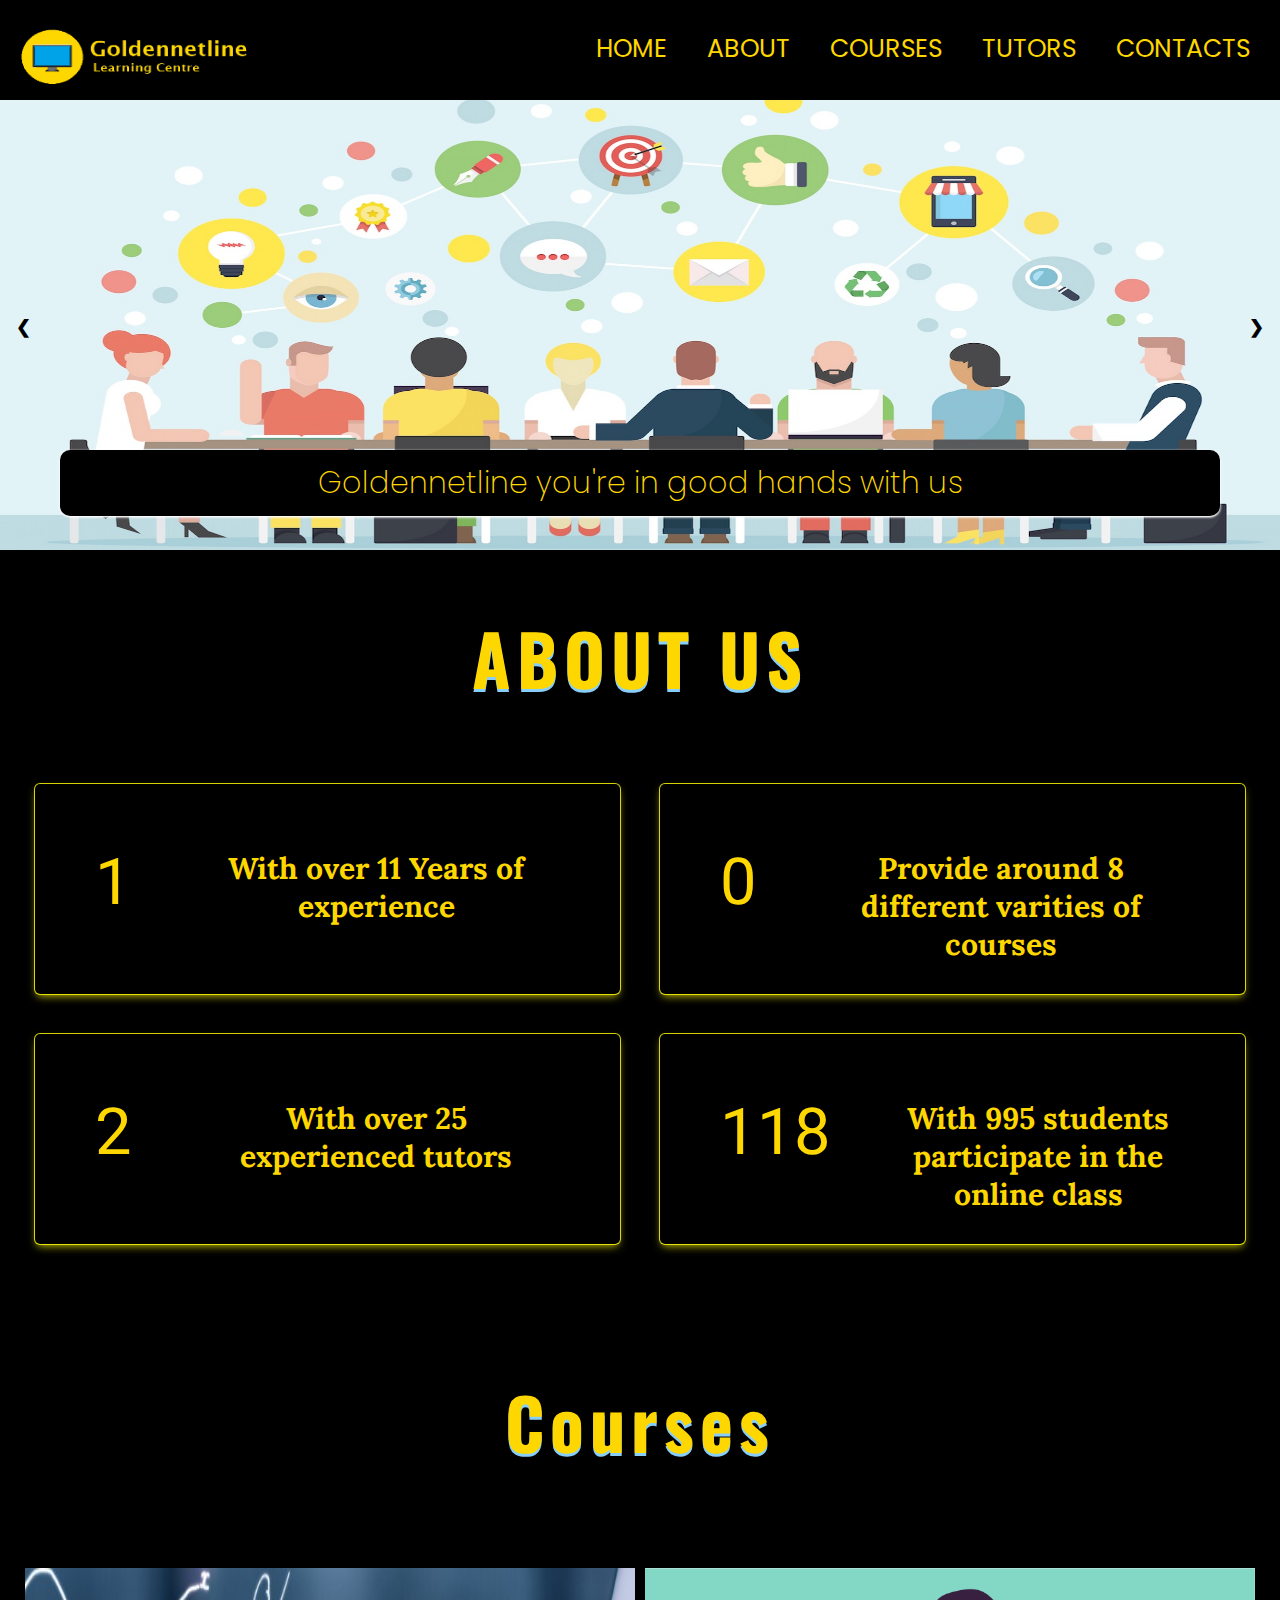
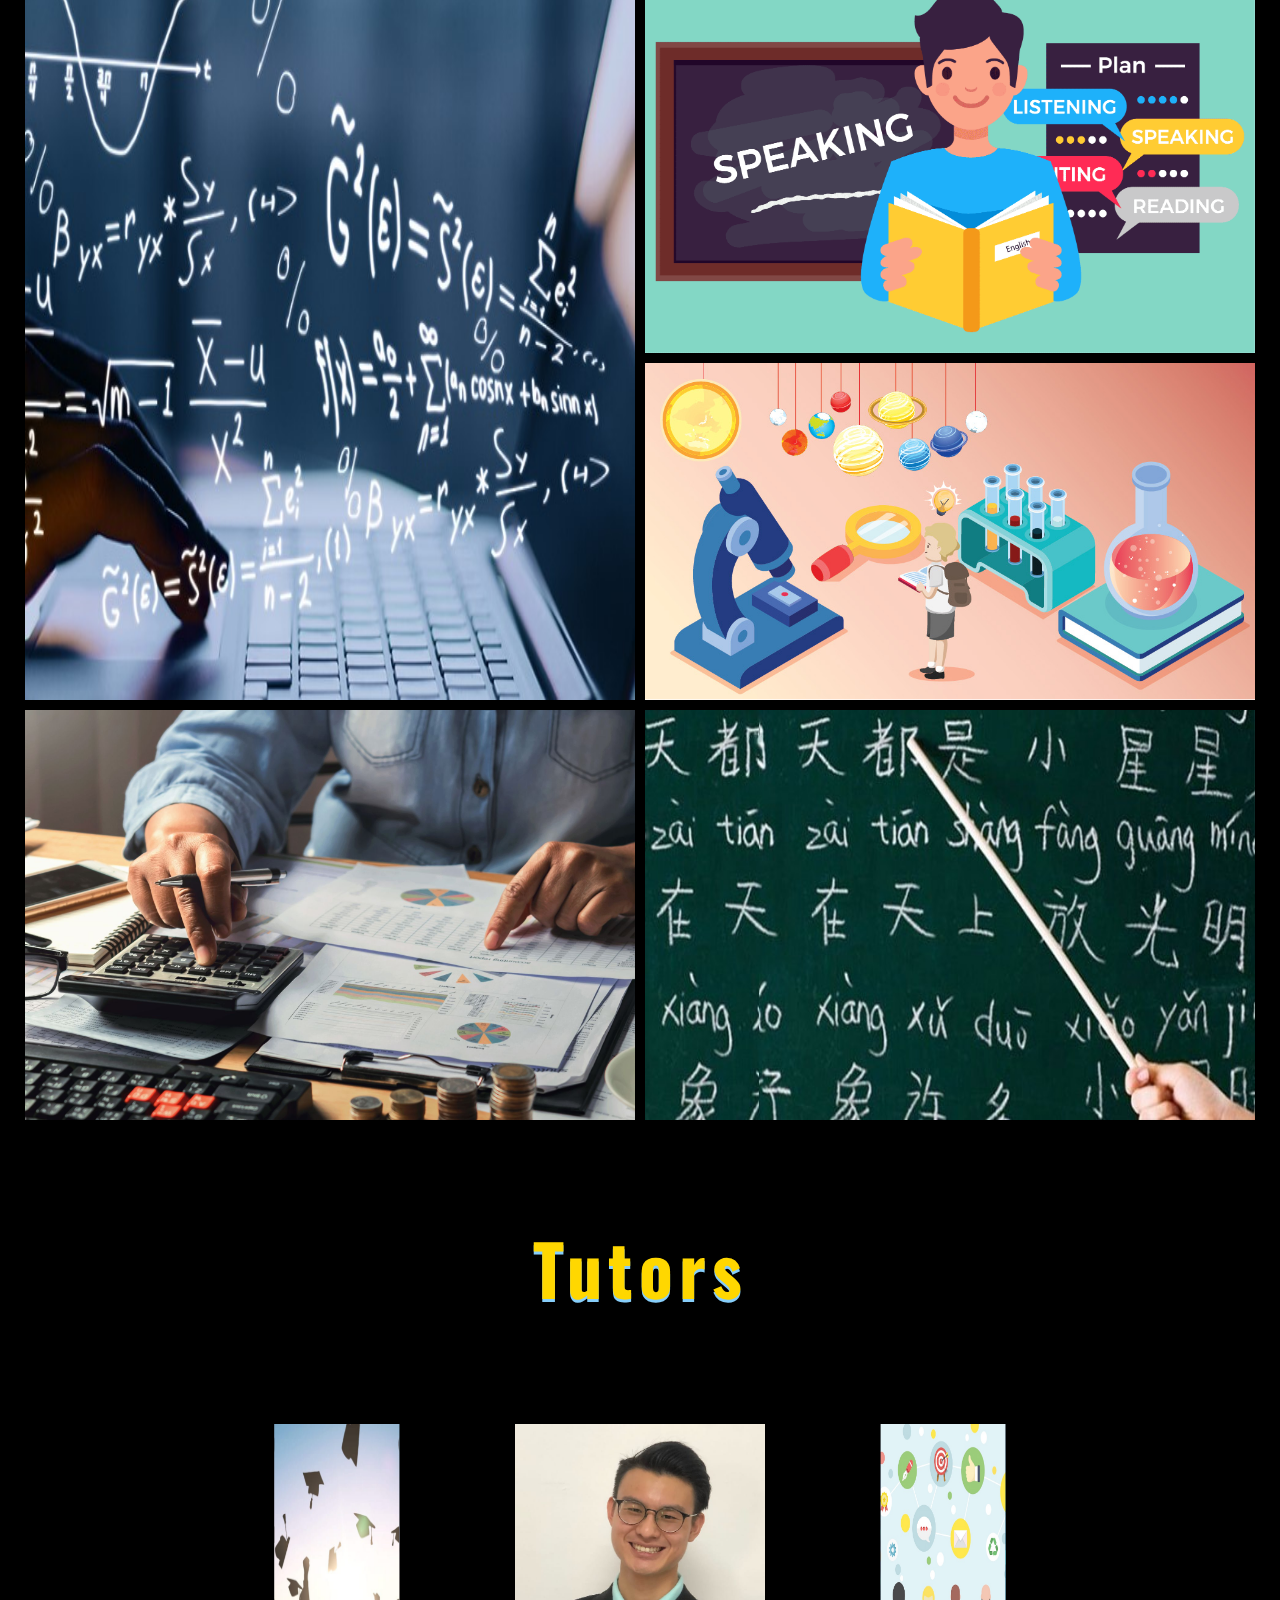
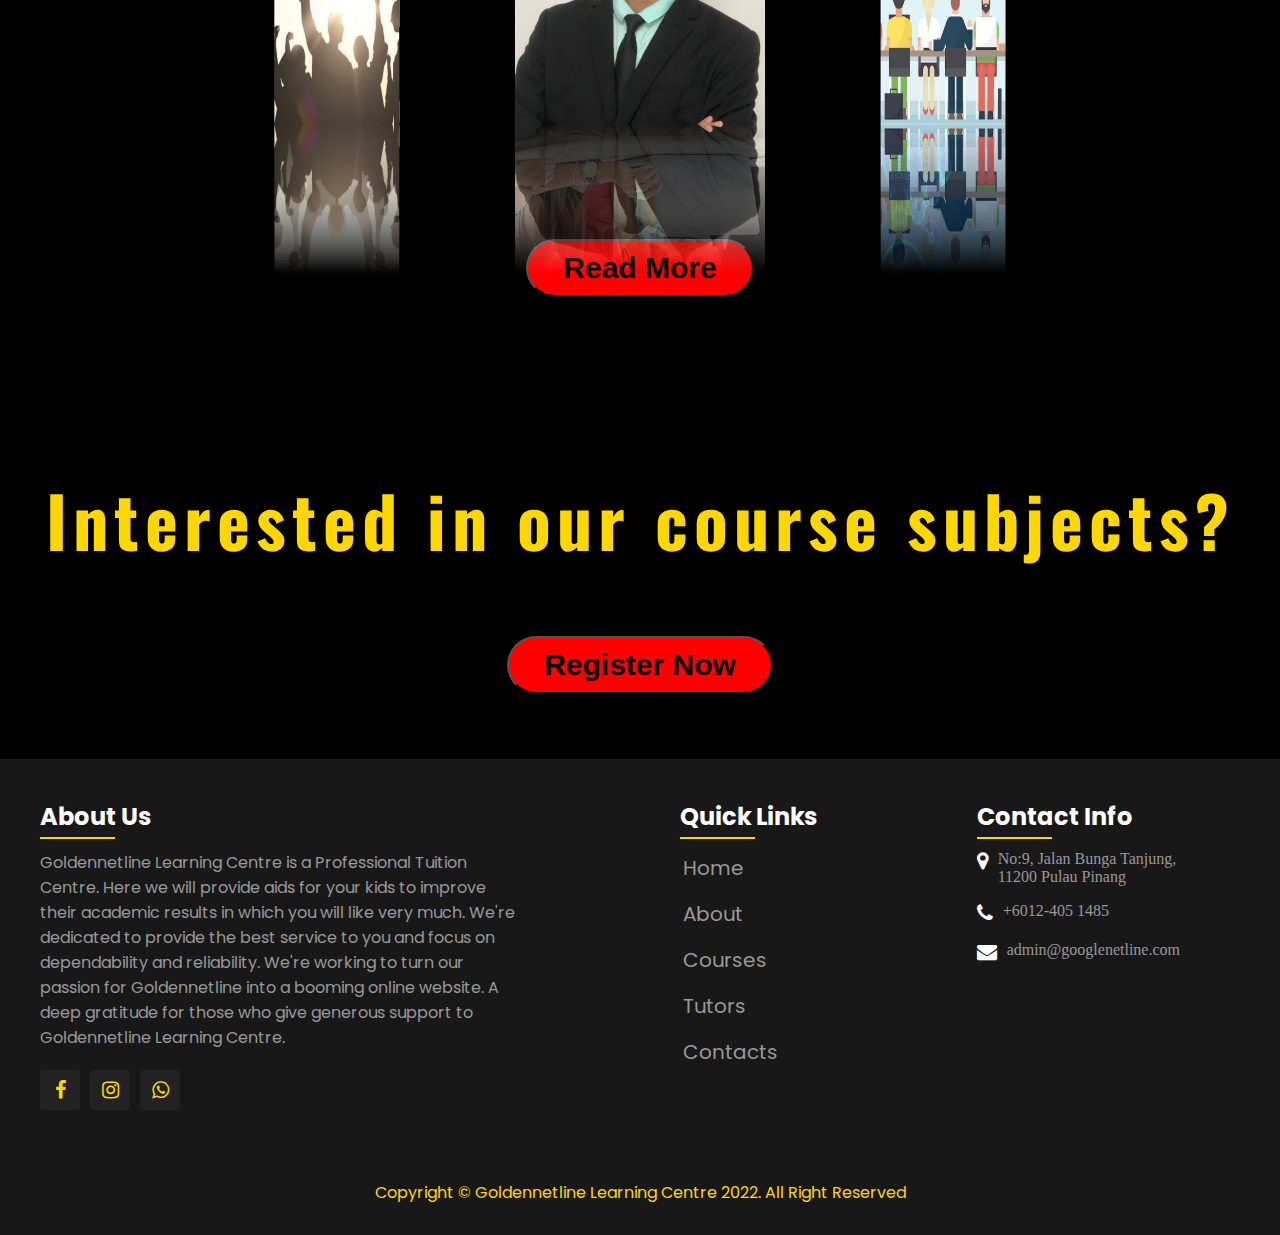
==== commit 3f4b7de4: "Add files via upload" ====
--- a/index.html
+++ b/index.html
@@ -48,23 +48,19 @@
     <section class="vertical-slide-show">
 
         <div class="mySlides fade">
-            <h3>The education of circumstances is superior to that tuition</h3>
-            <h5>William Wordsworth</h5>
+            <h3>Goldennetline you're in good hands with us</h3>
             <img src="src/slide1.jpg" style="width:100%">   
         </div>
         <div class="mySlides fade">
             <h3>Failure is the tuition you pay for success</h3>
-            <h5>Walter Brunell</h5>
             <img src="src/slide2.png" style="width:100%">
         </div>
         <div class="mySlides fade">
             <h3>Education is the key to unlock the golden door to freedom</h3>
-            <h5>George Washington Craver</h5>
             <img src="src/slide3.jpg" style="width:100%">
         </div>
         <div class="mySlides fade">
             <h3>An investment in knowledge pays the best interest</h3>
-            <h5>Benjamin Franklin</h5>
             <img src="src/slide4.jpg" style="width:100%">
         </div>
         <a class="prev" onclick="plusSlides(-1)">&#10094;</a>
@@ -146,7 +142,7 @@
             <span style="--i:3;"><img src="src/slide3.jpg"></span>
             <span style="--i:4;"><img src="src/slide4.jpg"></span>
             <span style="--i:5;"><img src="src/slide4.jpg"></span>
-            <span style="--i:6;"><img src="src/slide3.jpg"></span>
+            <span style="--i:6;"><img src="src/Khou Jerome.jpeg"></span>
         </div>
     </section>
     <div class="D_register-btn" >
@@ -218,17 +214,11 @@
      </div>
     
 </body>
-
-
-
-
-
-
 <!-- Messenger Chat Plugin Code -->
 <div id="fb-root"></div>
 
 <!-- Your Chat Plugin code -->
-<div id="fb-customer-chat" class="stomerchat">
+<div id="fb-customer-chat" class="fb-customerchat">
 </div>
 
 <script>
@@ -254,7 +244,6 @@
     fjs.parentNode.insertBefore(js, fjs);
   }(document, 'script', 'facebook-jssdk'));
 </script>
-
 <script src="navbar.js"></script>
 <script src="index.js"></script>
 </html>--- a/style.css
+++ b/style.css
@@ -3,14 +3,19 @@
     position: absolute;
     margin-left: 60px;
     margin-right: 60px;
-    top:250px;
+    top:450px;
     left: 0;
     right: 0;
     text-align: center;
-    font-family: 'Dongle', sans-serif;
-    justify-content: center;
-    color:black;
-    font-size:65px;
+    font-family: 'Poppins', sans-serif;
+    justify-content: center;
+    color:gold;
+    background-color: black;
+    padding:10px;
+    box-shadow: white 0px 1px 3px, whitesmoke 0px 1px 2px;
+    border-radius:10px;
+    font-size:30px;
+    font-weight:200;
 }
 
 .mySlides h5{
@@ -189,7 +194,7 @@
 
 .tutor-box{
     position: relative;
-    width:200px;
+    width:250px;
     height:300px;
     transform-style: preserve-3d;
     animation:animate 60s linear infinite; 
@@ -279,8 +284,8 @@
 /* MEDIA WIDTH */
 @media(max-width:1250px){
     .mySlides h3{
-        top:180px;
-        font-size:65px;
+        top:450px;
+        font-size:25px;
     }
     .mySlides h5{
         top:350px;
@@ -314,8 +319,8 @@
         top: 250px;
     } 
     .mySlides h3{
-        top:180px;
-        font-size:45px;
+        top:360px;
+        font-size:20px;
     }
     
     .mySlides h5{
@@ -367,8 +372,8 @@
 
 
     .mySlides h3{
-        top:200px;
-        font-size:30px;
+        top:320px;
+        font-size:20px;
     }
     
     .mySlides h5{
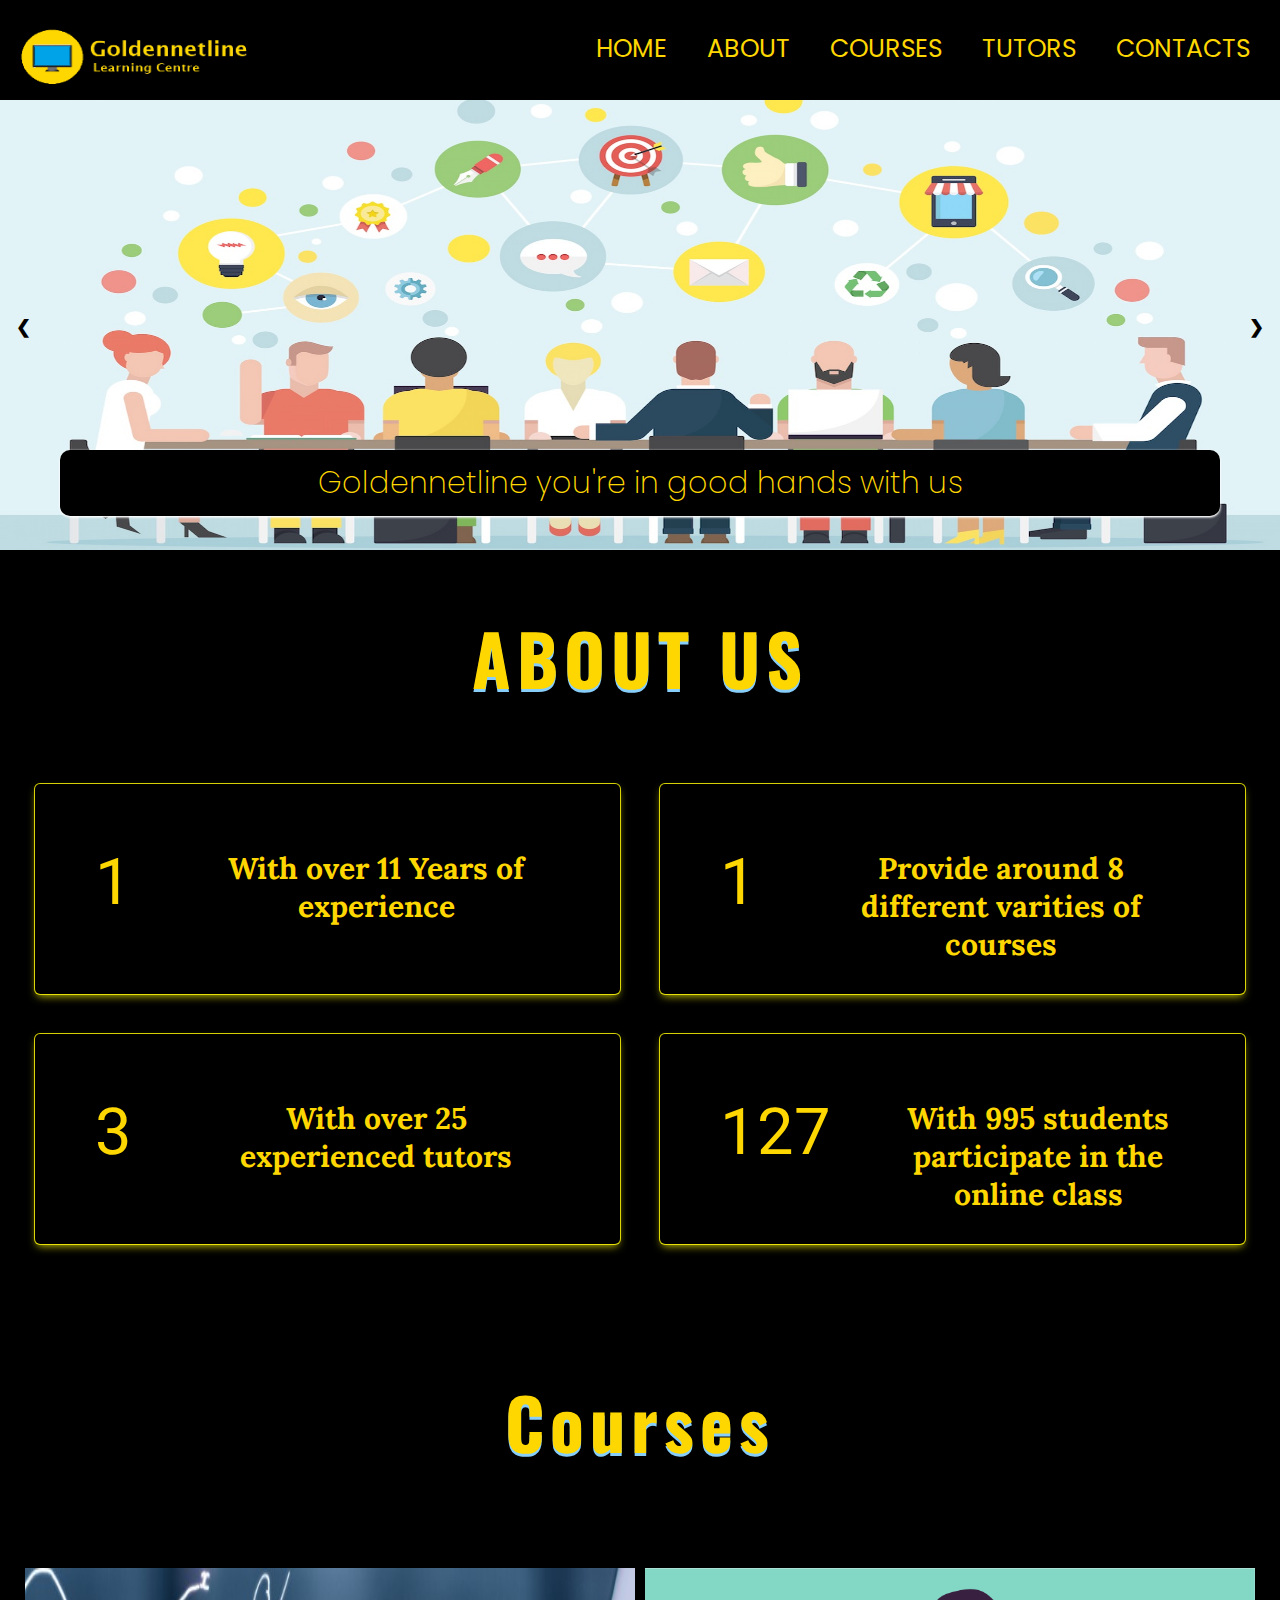
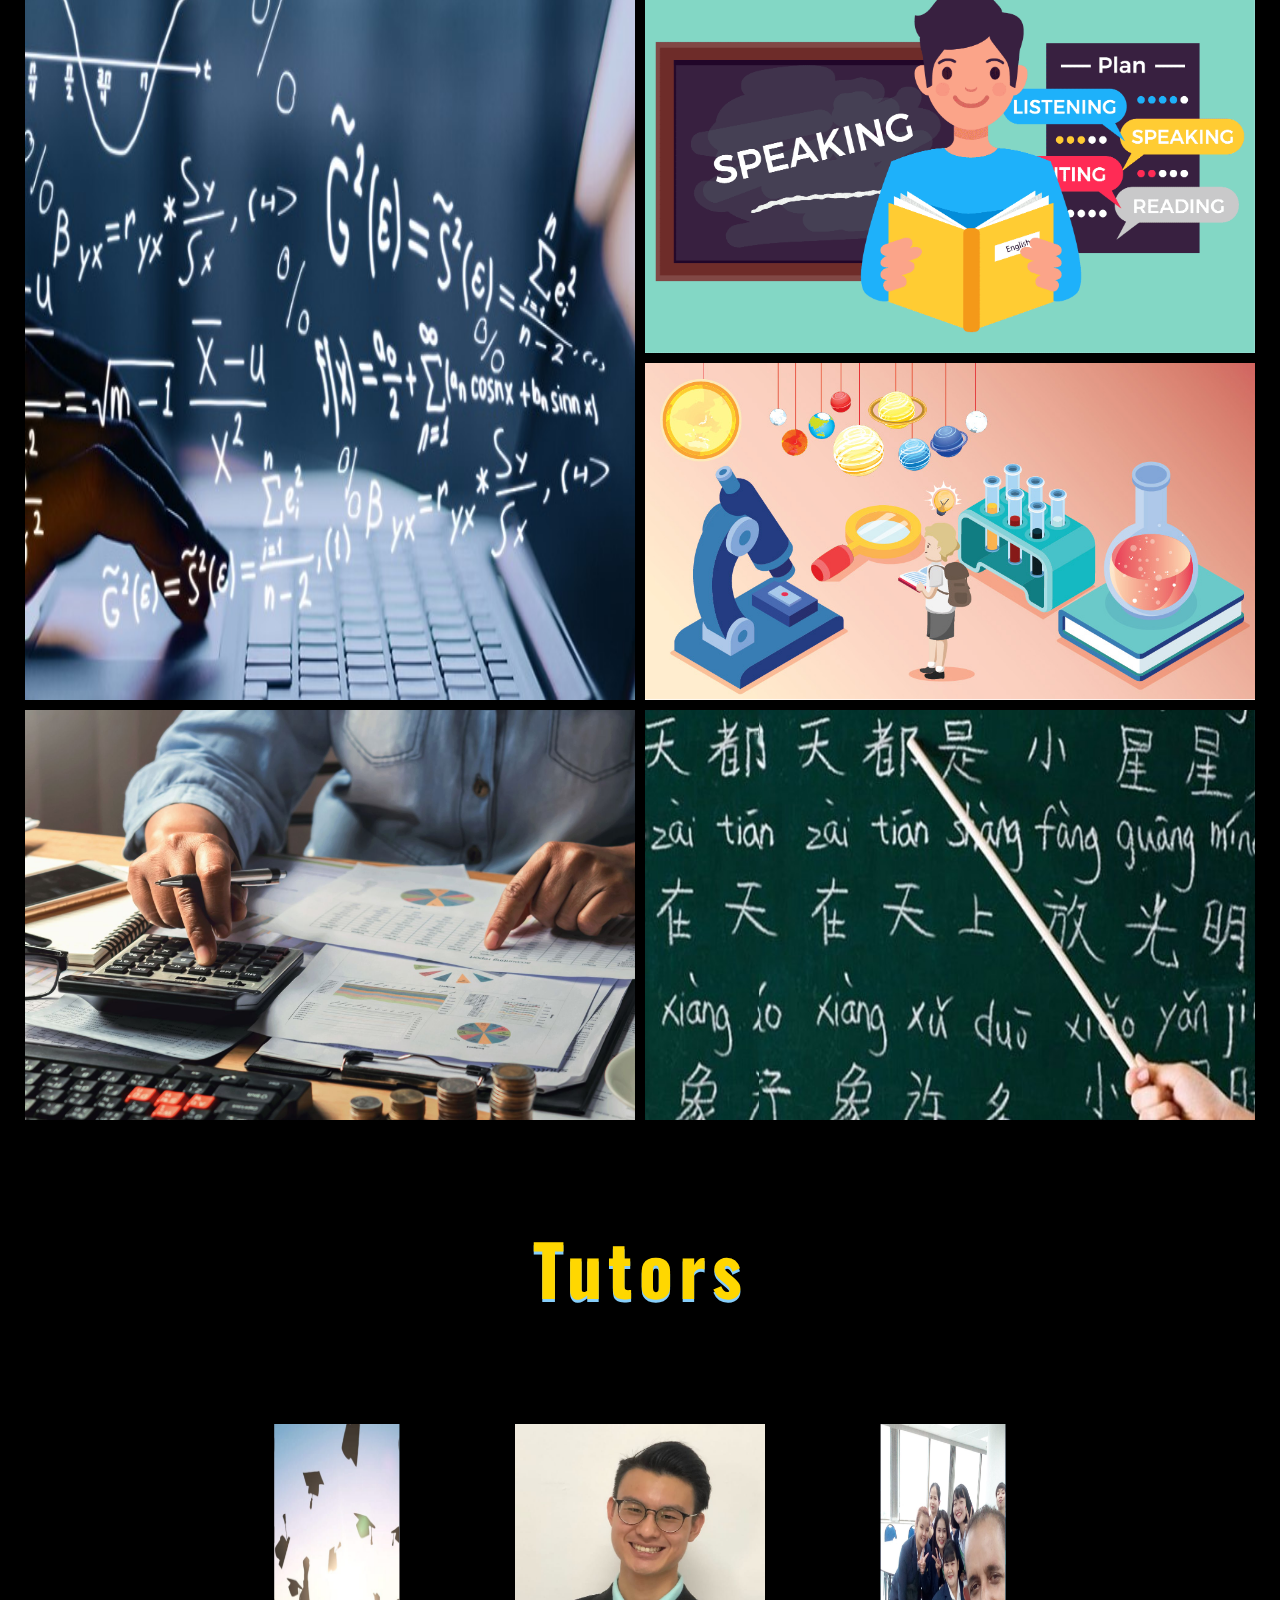
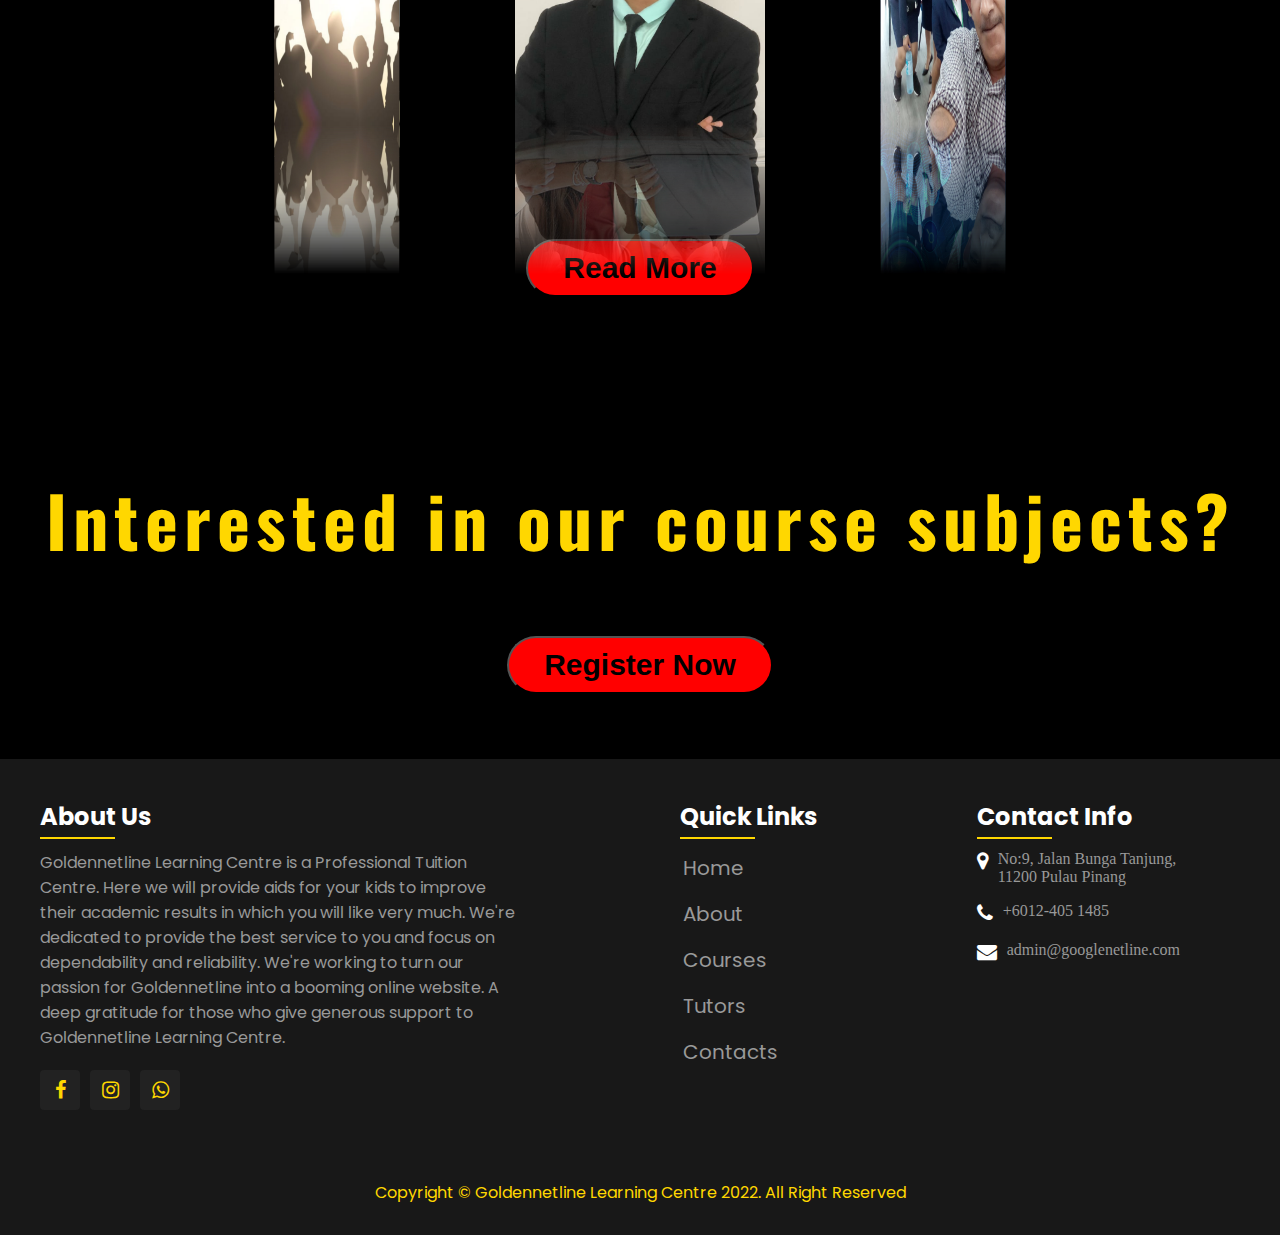
==== commit d309c28a: "Update index.html" ====
--- a/index.html
+++ b/index.html
@@ -137,7 +137,7 @@
     <div class="D_text"><h1><center>Tutors</center></h1></center></div>
     <section class="tutor">
         <div class="tutor-box">
-            <span style="--i:1;"><img src="src/slide1.jpg"></span>
+            <span style="--i:1;"><img src="src/Nasir_Raffie_students.jpeg"></span>
             <span style="--i:2;"><img src="src/slide2.png"></span>
             <span style="--i:3;"><img src="src/slide3.jpg"></span>
             <span style="--i:4;"><img src="src/slide4.jpg"></span>
@@ -246,4 +246,4 @@
 </script>
 <script src="navbar.js"></script>
 <script src="index.js"></script>
-</html>+</html>
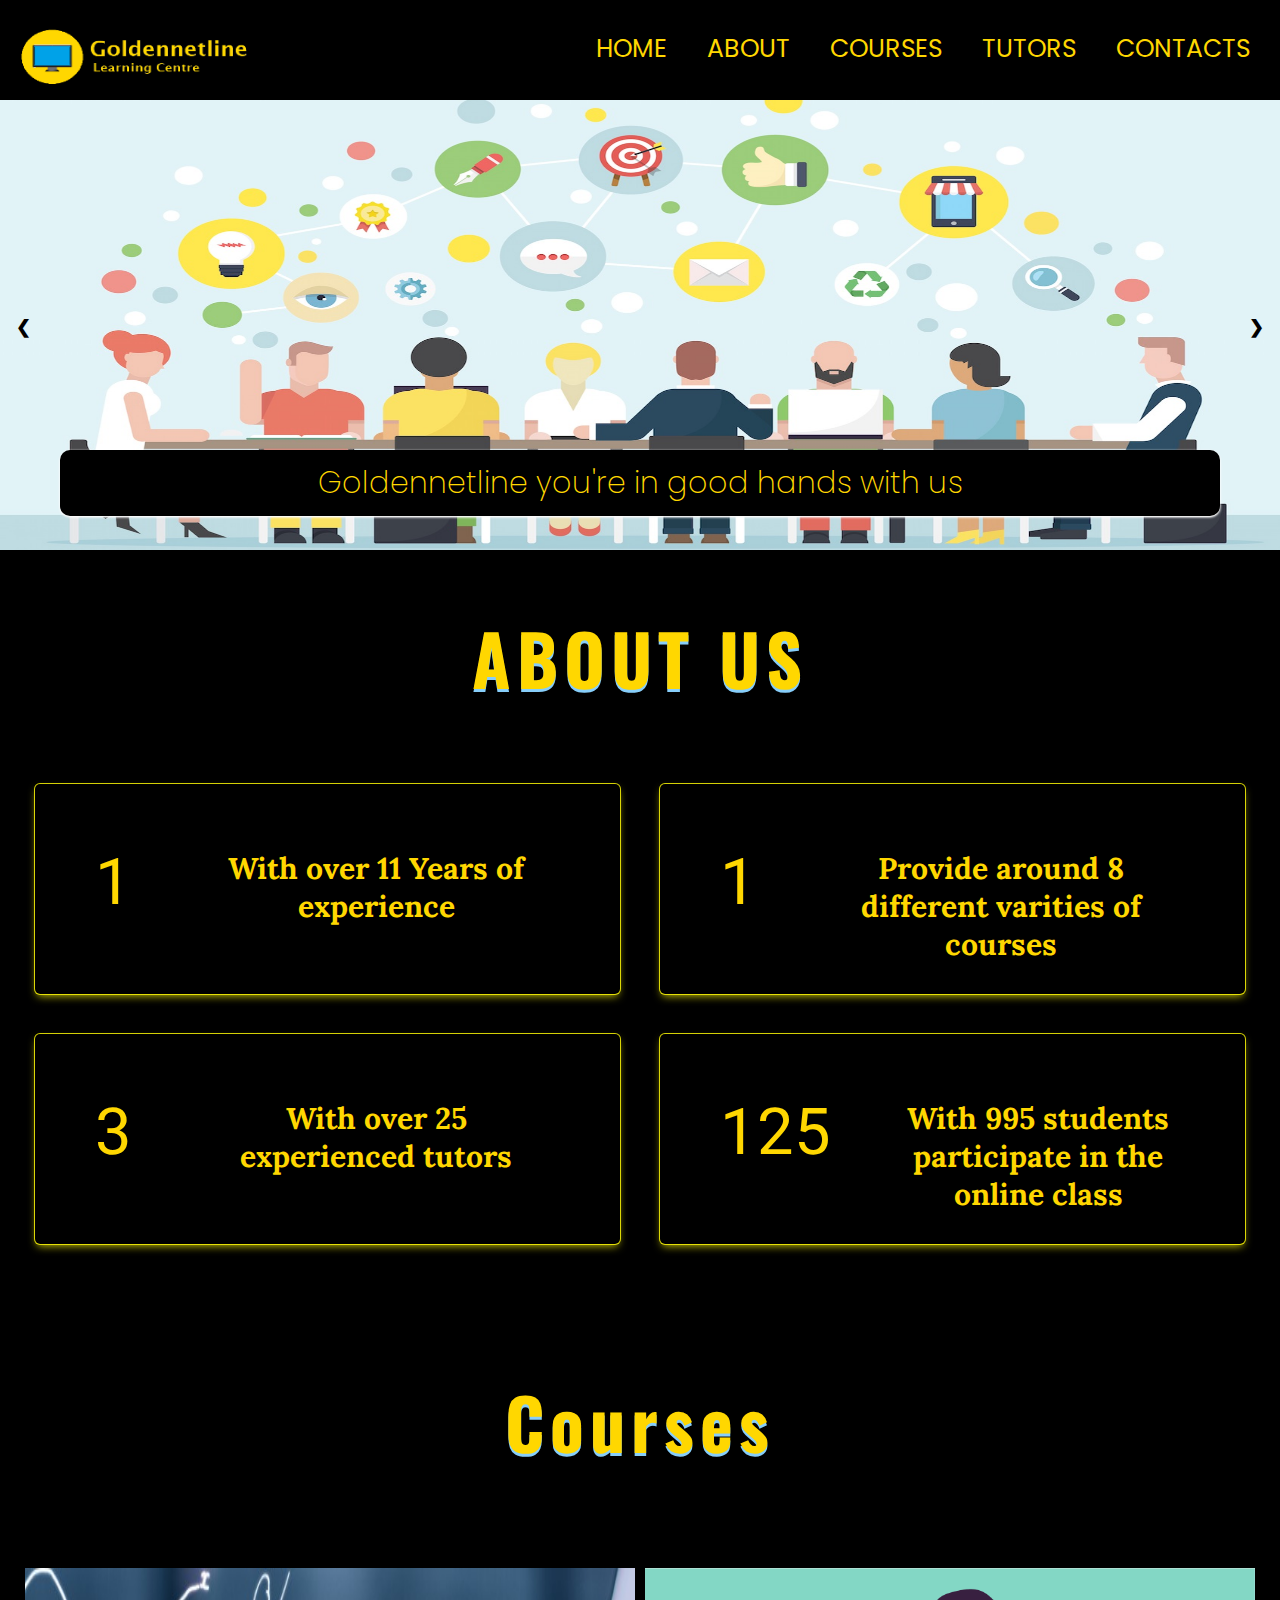
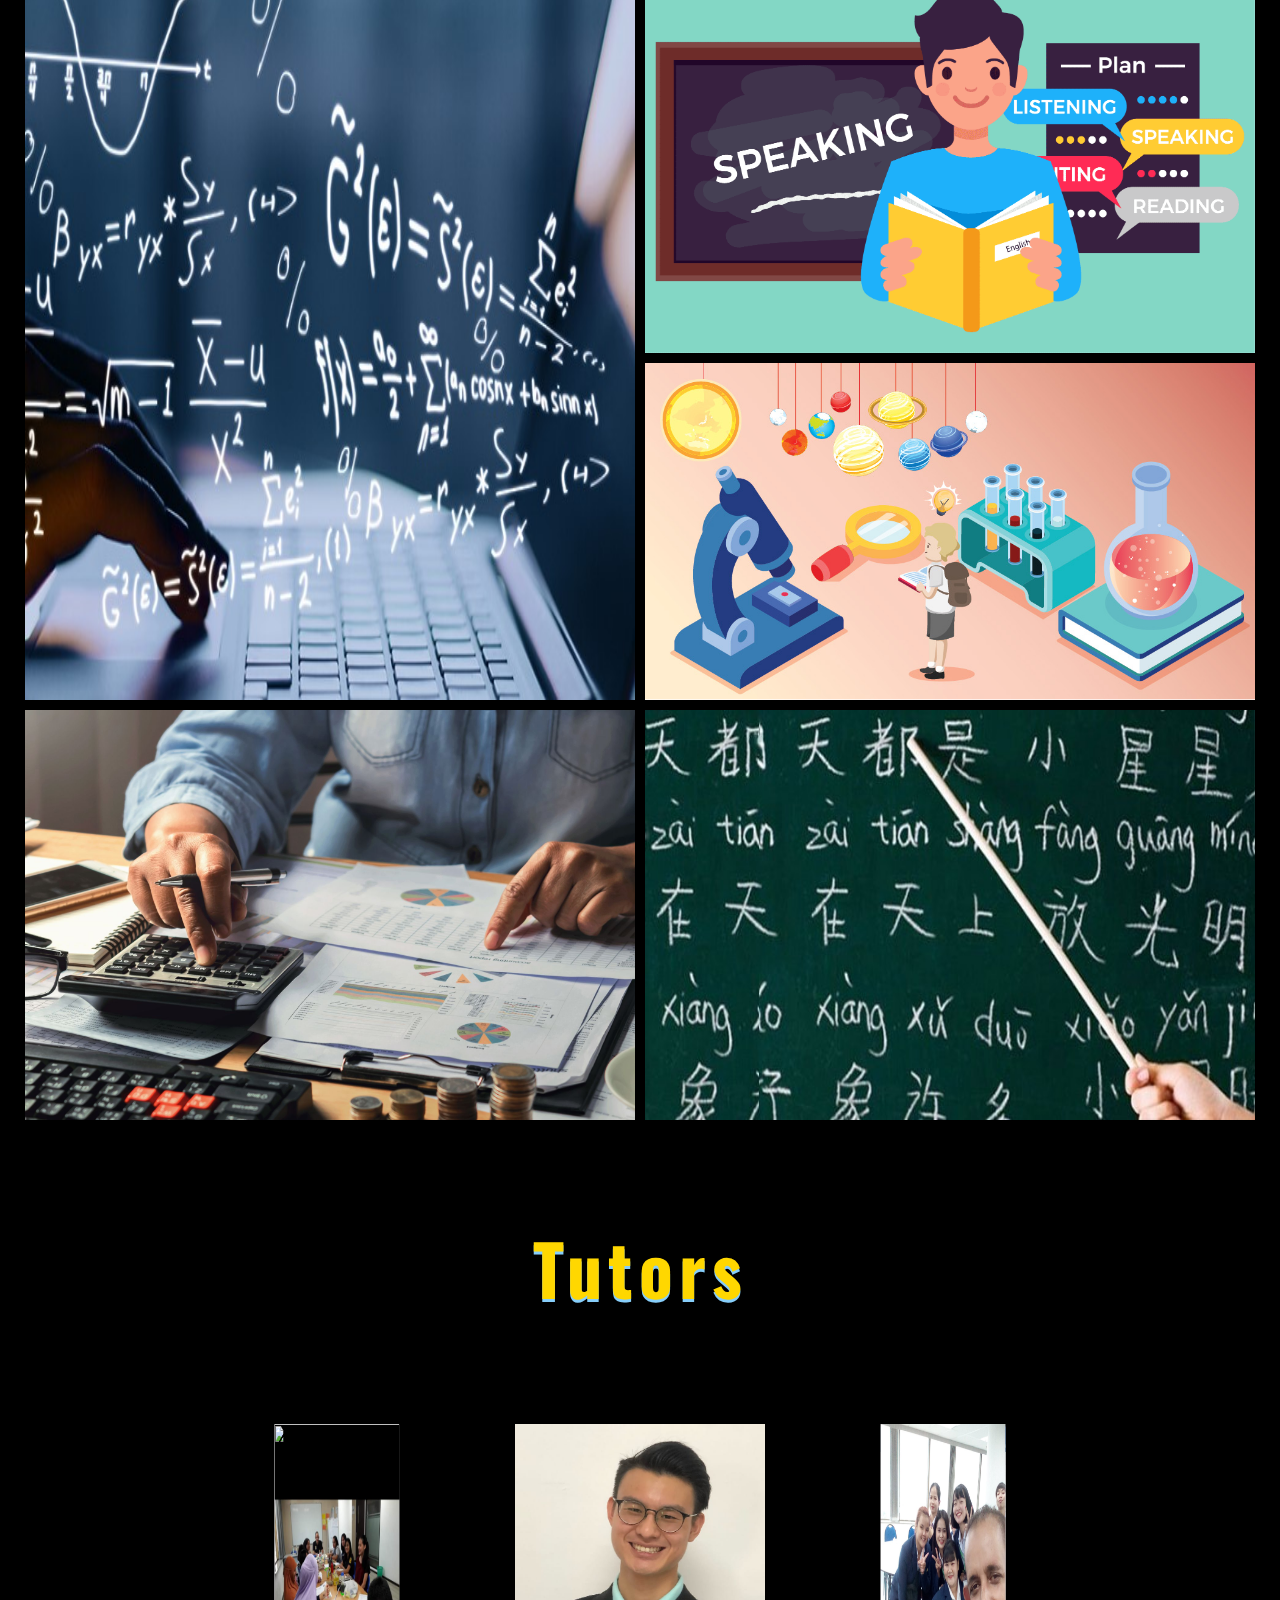
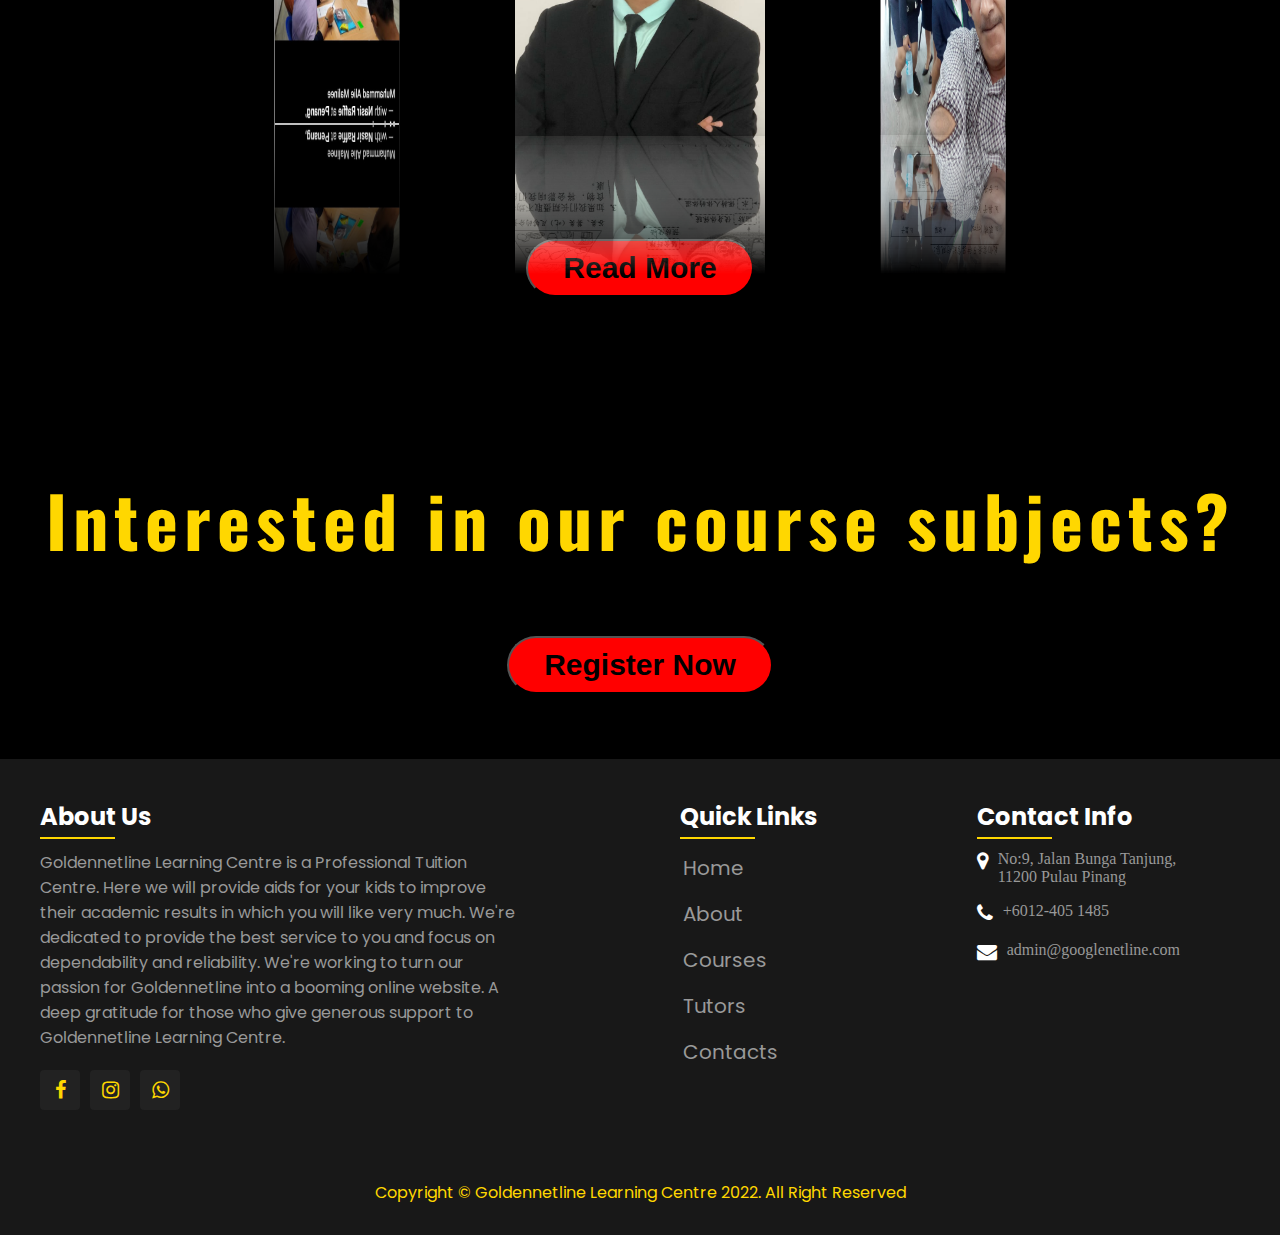
==== commit 7a2623c0: "Update index.html" ====
--- a/index.html
+++ b/index.html
@@ -138,10 +138,10 @@
     <section class="tutor">
         <div class="tutor-box">
             <span style="--i:1;"><img src="src/Nasir_Raffie_students.jpeg"></span>
-            <span style="--i:2;"><img src="src/slide2.png"></span>
-            <span style="--i:3;"><img src="src/slide3.jpg"></span>
-            <span style="--i:4;"><img src="src/slide4.jpg"></span>
-            <span style="--i:5;"><img src="src/slide4.jpg"></span>
+            <span style="--i:2;"><img src="src/tutor_slide1.jpeg"></span>
+            <span style="--i:3;"><img src="src/tutor_slide2.jpeg"></span>
+            <span style="--i:4;"><img src="src/tutor_slide3.jpeg"></span>
+            <span style="--i:5;"><img src="src/Kang Jie.jpg"></span>
             <span style="--i:6;"><img src="src/Khou Jerome.jpeg"></span>
         </div>
     </section>
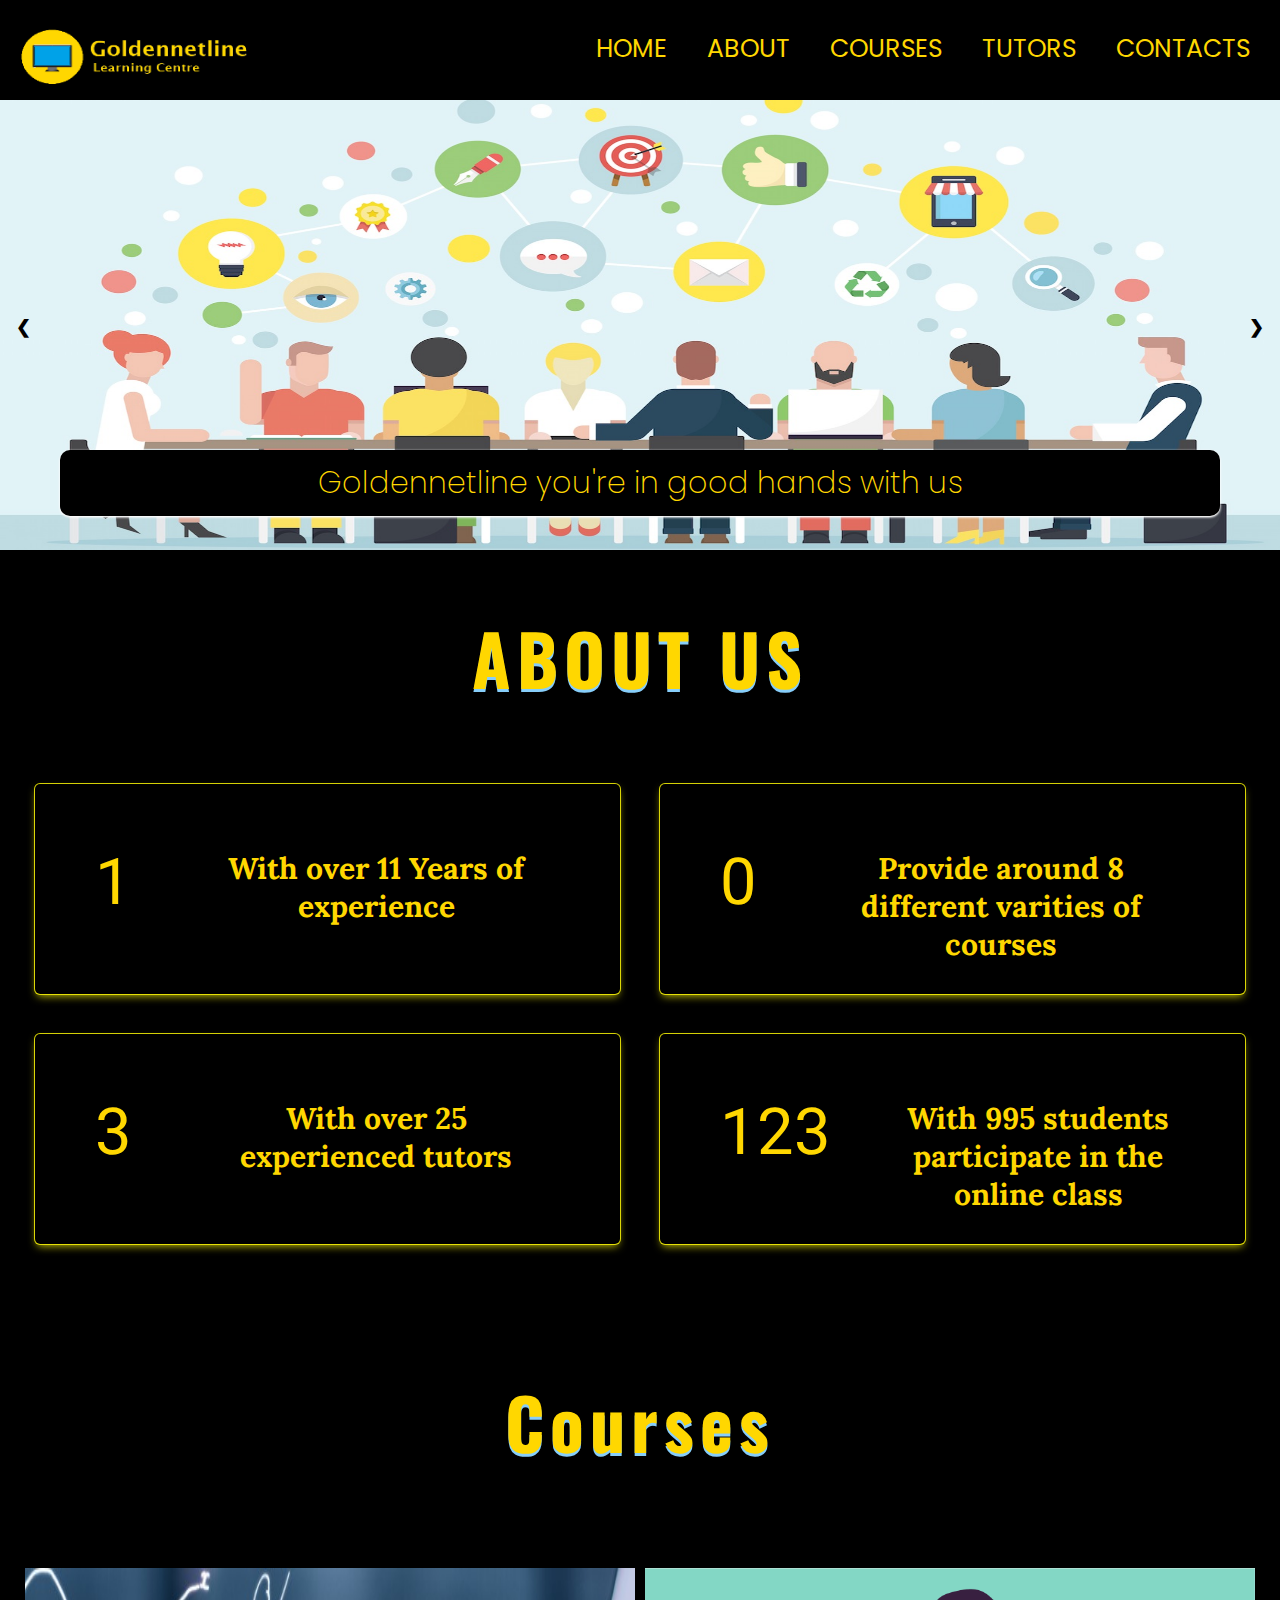
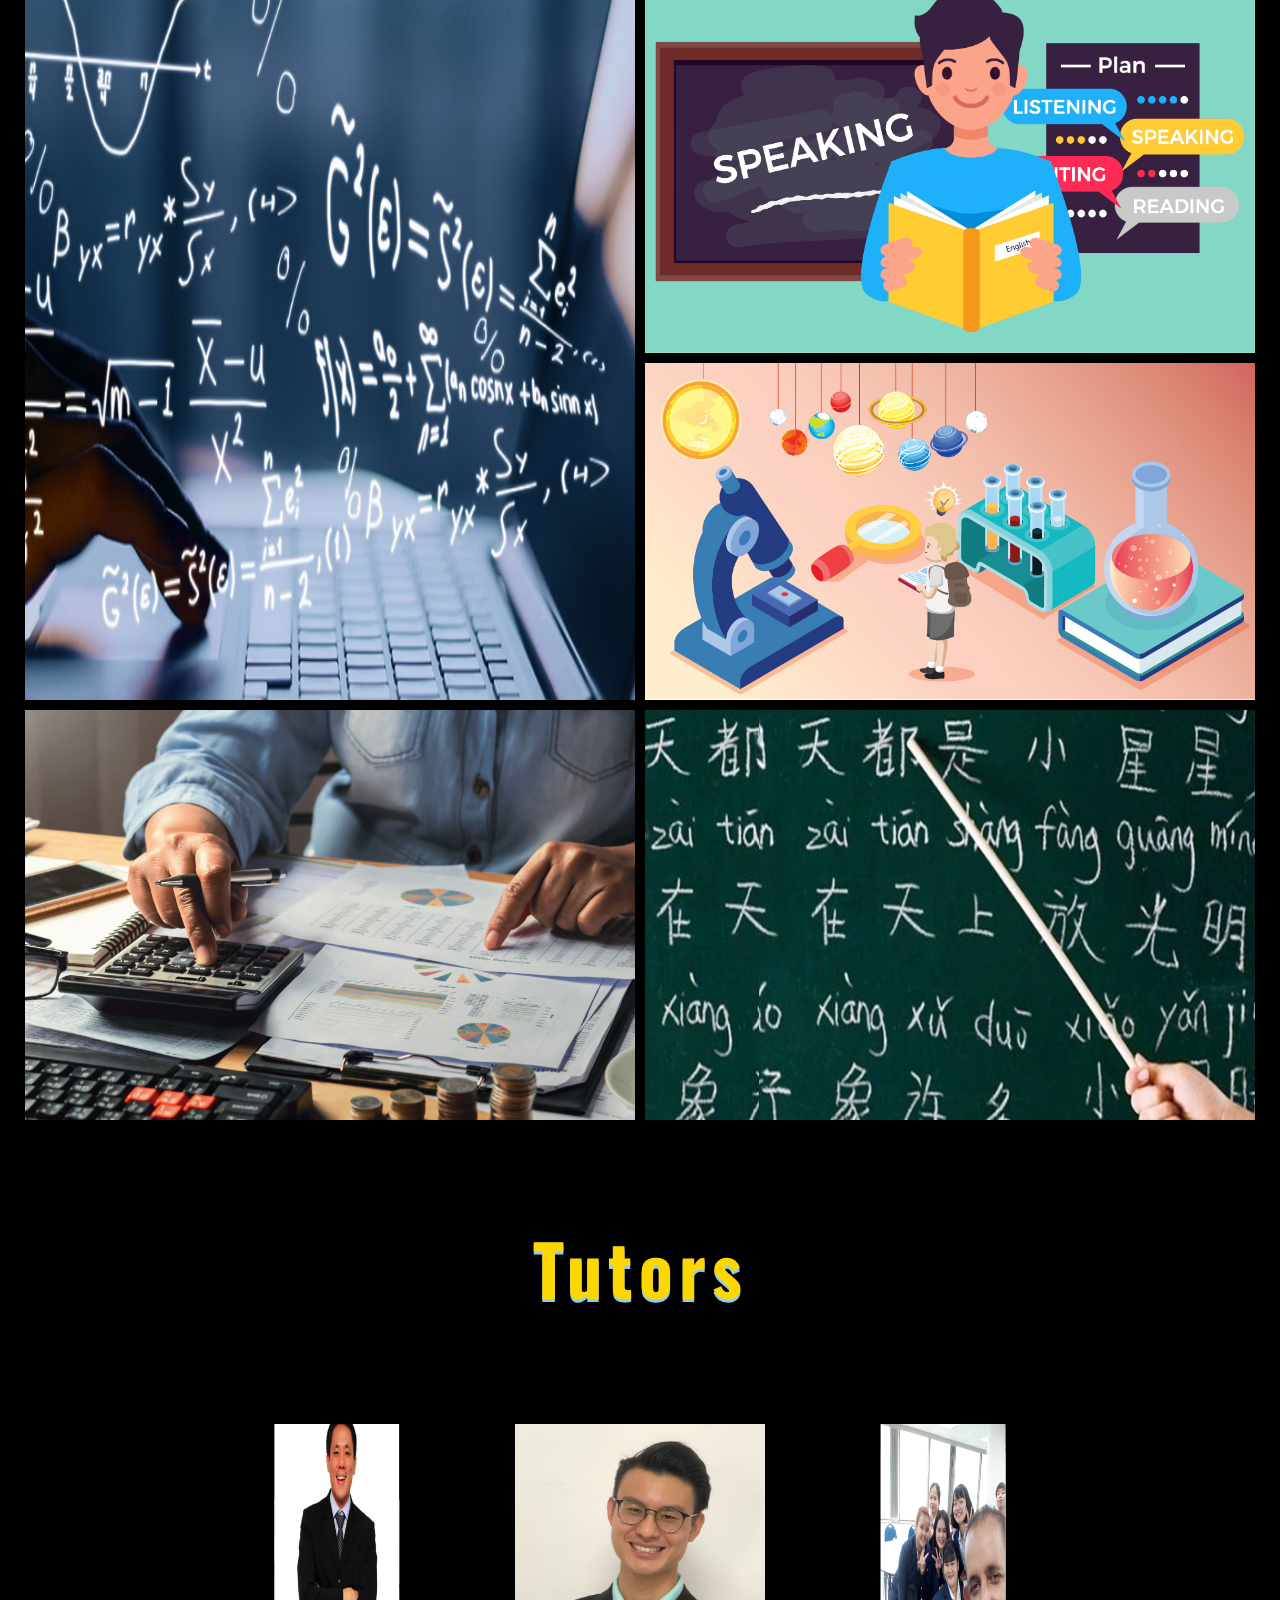
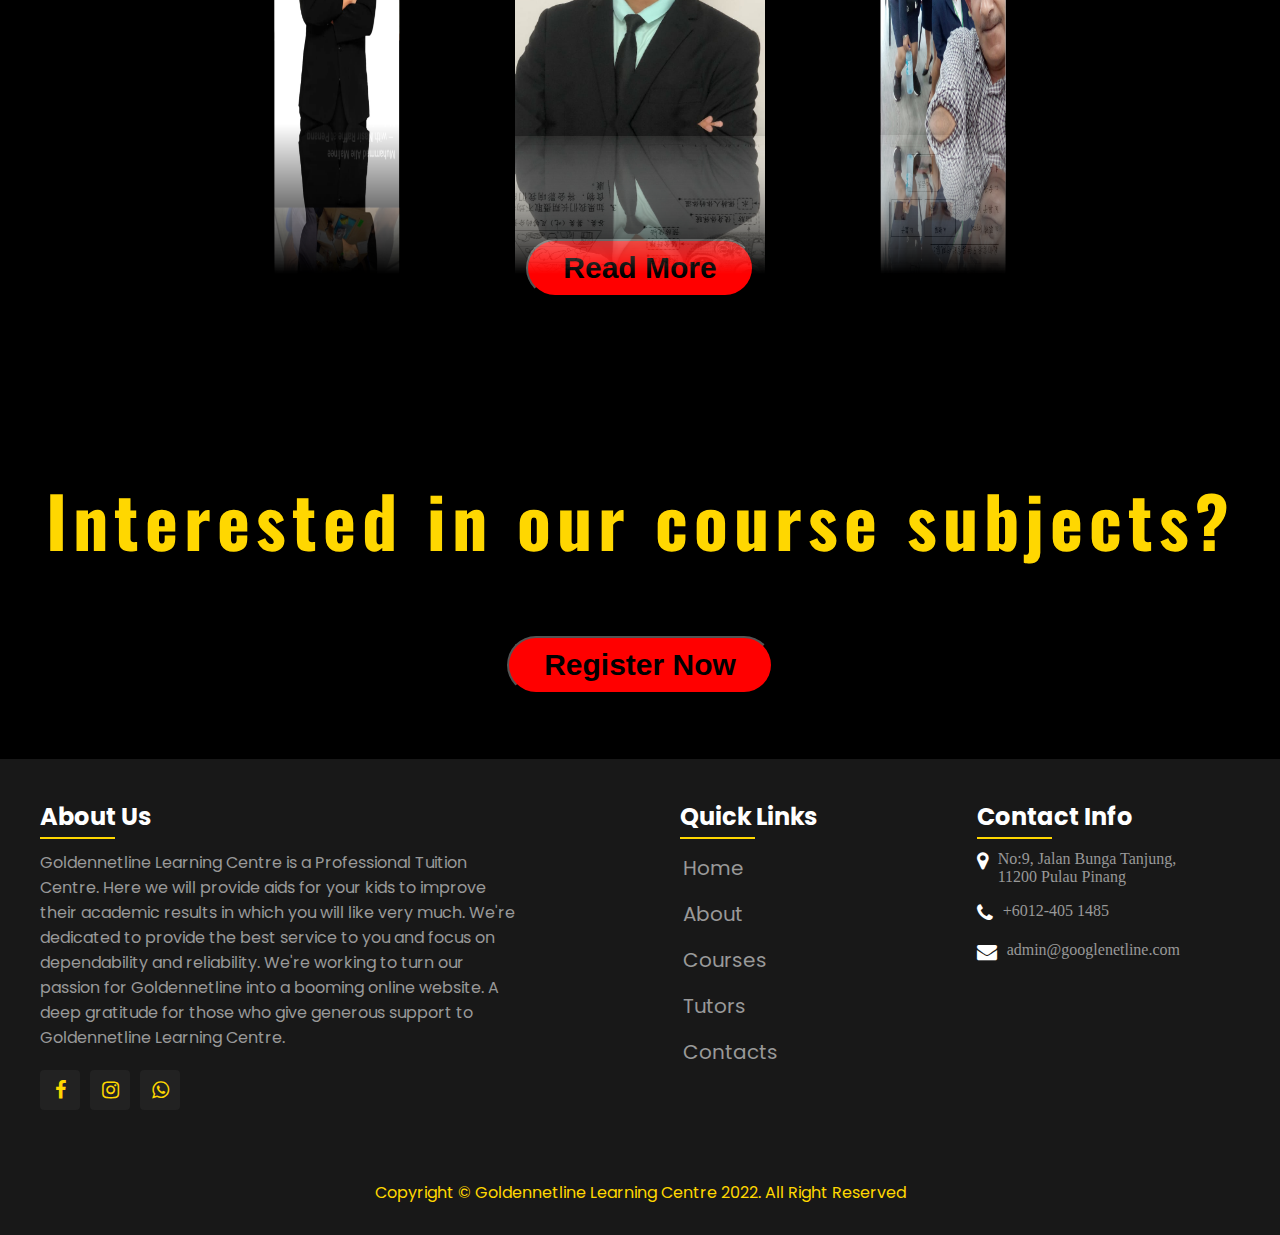
==== commit 2546c4e2: "Update index.html" ====
--- a/index.html
+++ b/index.html
@@ -141,7 +141,7 @@
             <span style="--i:2;"><img src="src/tutor_slide1.jpeg"></span>
             <span style="--i:3;"><img src="src/tutor_slide2.jpeg"></span>
             <span style="--i:4;"><img src="src/tutor_slide3.jpeg"></span>
-            <span style="--i:5;"><img src="src/Kang Jie.jpg"></span>
+            <span style="--i:5;"><img src="src/Kang_Terh_Ren.jpeg"></span>
             <span style="--i:6;"><img src="src/Khou Jerome.jpeg"></span>
         </div>
     </section>
